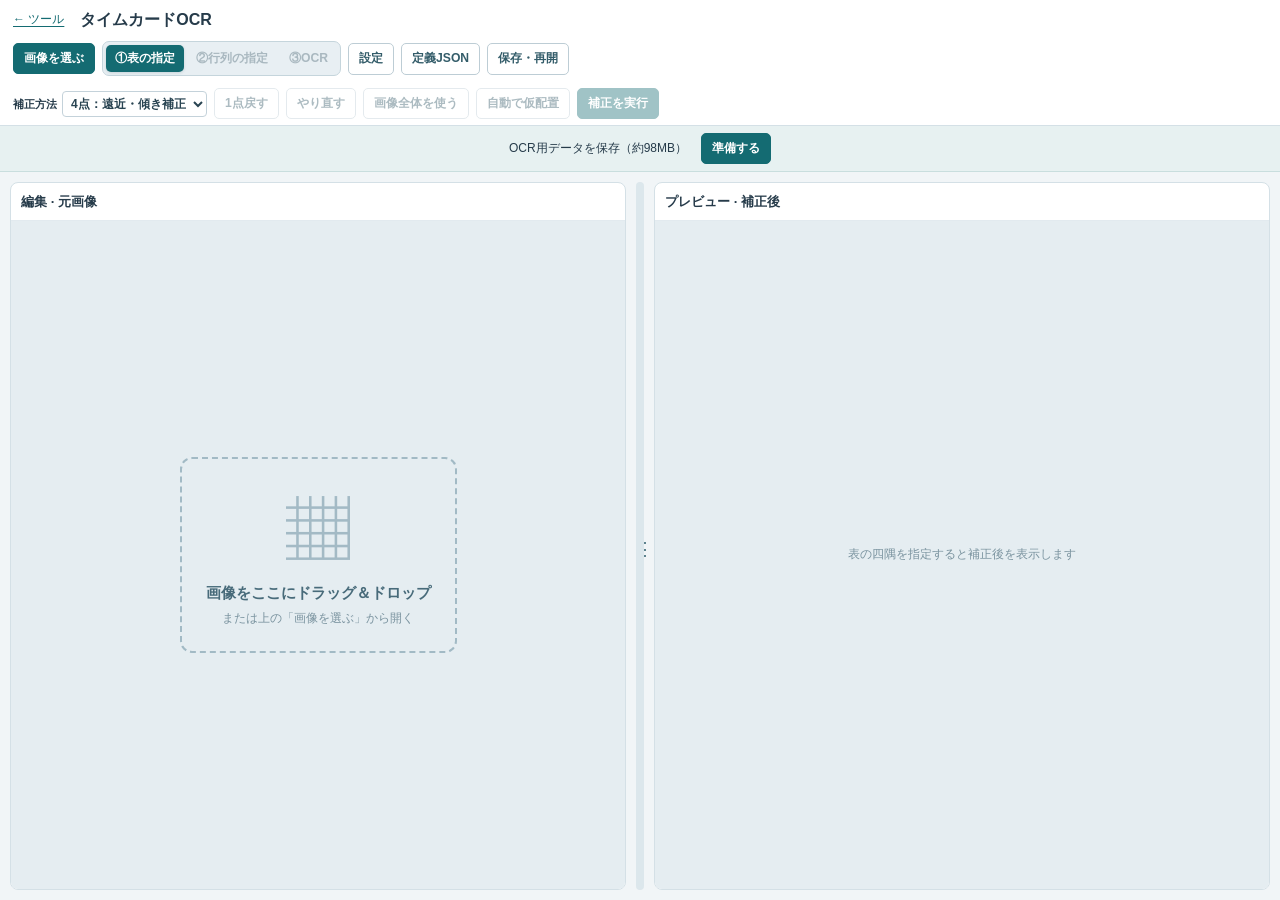
==== www/test/timecard-ocr/index.html @ b536beec "タイムカードOCRのPP-OCRv5統一版ソースを登録" ====
<!doctype html>
<html lang="ja"><head>
<meta charset="utf-8"><meta name="viewport" content="width=device-width, initial-scale=1">
<meta name="description" content="タイムカード画像の表指定・行列編集・OCRツール。">
<title>タイムカードOCR</title><link rel="stylesheet" href="style.css">
<script src="vendor/sqljs/sql-wasm.js" defer></script><script type="module" src="bootstrap.mjs"></script><script type="module" src="app.mjs"></script>
</head><body><div class="app-shell" data-stage="1">
<header class="topbar"><a href="../" class="back">← ツール</a><h1>タイムカードOCR</h1><span id="image-name" class="image-name"></span></header>
<div class="toolbar" aria-label="操作">
<label class="file-button">画像を選ぶ<input id="image-file" type="file" accept="image/png,image/jpeg,image/webp,image/bmp"></label>
<nav class="steps" aria-label="編集工程"><button id="step-table" type="button" aria-pressed="true">①表の指定</button><button id="step-grid" type="button" aria-pressed="false" disabled>②行列の指定</button><button id="step-ocr" type="button" aria-pressed="false" disabled>③OCR</button></nav>
<details id="settings-menu" class="menu"><summary>設定</summary><div class="settings settings-popover">
<section class="stage-table-only"><h2>補正の詳細</h2><p id="point-hint" class="small"></p><details><summary>校正ファイル</summary><div class="button-row"><button id="save-calibration" class="secondary" type="button" disabled>校正を保存</button><label class="file-button secondary">校正を開く<input id="calibration-file" type="file" accept=".json,application/json"></label></div></details><div class="button-row"><button id="demo" class="secondary" type="button">合成サンプル</button><button id="demo-alignment" class="secondary" type="button">位置合わせサンプル</button></div></section>
<section class="stage-grid-only" hidden><h2>行列の詳細</h2><details><summary>列の範囲・種類・文字の向き</summary><div id="columns-editor"></div><button id="add-column" class="secondary" type="button">列を追加</button></details><details><summary>テンプレートJSON</summary><label for="template-json" class="sr-only">テンプレートJSON</label><textarea id="template-json" rows="10" spellcheck="false"></textarea><button id="apply-template" class="secondary" type="button">JSONを適用</button></details></section>
<details class="help"><summary>使い方・その他</summary><p>①では元画像の四隅を調整すると、右の補正プレビューが更新されます。「補正を実行」で確定すると、自動で②へ進みます。</p><p>②では行列数を増減し、選択列のX1・X2や横線をドラッグします。見出し行／列の選択モードでは画像内をクリックして複数選択できます。左端の行ラベル・上端の列ラベルはドラッグで移動、クリックで選択します。見出し名は編集画像上のポップアップで編集します。Ctrlで追加選択、Shiftで範囲選択、画像上のドラッグで囲い選択ができます。＋は選択範囲だけを分割します。ダブルクリックすると見出し名を編集できます。「定義JSON」からテキストでコピー・貼り付け適用できます。</p><p>③の個別OCRでは左の各画像のOCRボタンから、そのセルだけを読み取れます。切出し画像は輪郭の平均色で余白を足し、100×100px以上にします。回転角度は選択列に適用し、正の値は時計回りです。一括・個別とも同じPP-OCRv5で各セルを認識します。結合画像は配置確認のプレビューです。「選択セルを再OCR」は選んだセルだけを読み直します。③では左にOCR入力、右に結果と選択セルの確認欄を表示します。境界線をドラッグすると左右の幅を変えられます。列幅・行高の変更後は、約1秒操作が止まってからプレビューを更新します。環境や画像によって速度は異なります。修正理由と照合チェックは任意です。作業JSONには画像を含み、勤務表CSV・証跡CSV・SQLiteには画像を含めません。</p><button id="clear-engine" class="secondary" type="button">認識データを削除</button><p><a href="THIRD_PARTY.md">使用モデル・ライセンス</a></p></details><button id="close-settings" class="secondary close-settings" type="button">閉じる</button>
</div></details>
<details id="definition-menu" class="menu"><summary>定義JSON</summary><div class="definition-popover"><label for="definition-json">用紙定義（JSON）</label><textarea id="definition-json" rows="14" spellcheck="false" aria-describedby="definition-message"></textarea><div class="button-row"><button id="show-definition" class="secondary" type="button">現在の定義を表示</button><button id="copy-definition" class="secondary" type="button">JSONをコピー</button><button id="import-definition" type="button">貼り付けた定義を適用</button></div><p id="definition-message" class="small muted" role="status"></p><button id="close-definition" class="secondary" type="button">閉じる</button></div></details>
<details id="save-menu" class="menu save-menu"><summary>保存・再開</summary><div class="save-popover"><button id="export-table" type="button" disabled>勤務表CSV</button><button id="export-evidence" class="secondary" type="button" disabled>証跡CSV</button><button id="export-sqlite" class="secondary" type="button" disabled>SQLite</button><button id="save-project" class="secondary" type="button" disabled>作業を保存（画像込みJSON）</button><label class="file-button secondary">保存した作業を開く<input id="project-file" type="file" accept=".json,application/json"></label></div></details>
</div>
<div class="workflow-controls">
<div class="stage-table-only table-actions tool-group"><label>補正方法<select id="method"><option value="perspective">4点：遠近・傾き補正</option><option value="affine">3点：傾き補正</option></select></label><div class="button-row"><button id="undo-point" class="secondary" type="button" disabled>1点戻す</button><button id="reset-points" class="secondary" type="button" disabled>やり直す</button><button id="whole-image" class="secondary" type="button" disabled>画像全体を使う</button></div></div>
<div class="stage-grid-only template-toolbar tool-group" hidden><label>テンプレート<select id="preset"><option value="simple">勤務表</option><option value="original">見本タイムカード</option></select></label><div class="button-row"><button id="save-template" class="secondary" type="button">用紙設定を保存</button><label class="file-button secondary">設定を開く<input id="template-file" type="file" accept=".json,application/json"></label></div><button id="sort-columns" class="secondary" type="button">列を左から整列</button></div>
<div id="grid-counts" class="stage-grid-only counts" hidden>
<label>行数<span class="stepper"><button type="button" data-count="rows" data-delta="-1" aria-label="行数を減らす">−</button><input id="rows" type="number" min="1" max="64" value="17" aria-label="行数"><button type="button" data-count="rows" data-delta="1" aria-label="行数を増やす">＋</button></span></label>
<label>列数<span class="stepper"><button type="button" data-count="columns-count" data-delta="-1" aria-label="列数を減らす">−</button><input id="columns-count" type="number" min="1" max="24" value="4" aria-label="列数"><button type="button" data-count="columns-count" data-delta="1" aria-label="列数を増やす">＋</button></span></label>
</div>
<button id="auto-points" class="secondary" type="button" disabled>自動で仮配置</button><button id="apply" class="stage-table-only" type="button" disabled>補正を実行</button>
<div class="stage-ocr-only ocr-controls" hidden><label>OCR<select id="ocr-mode"><option value="all">一括</option><option value="individual">個別</option></select></label><span class="small muted" aria-label="認識エンジン">PP-OCRv5</span><label class="check"><input id="compare-blue" type="checkbox">原色・青除去を2回比較</label><button id="run" type="button" disabled>実行</button><button id="run-selected" class="secondary" type="button" disabled>選択セルを再OCR</button></div><button id="stop" class="danger" type="button" disabled hidden>中止</button><progress id="progress" max="1" value="0" hidden></progress>
</div>
<div id="grid-tools" class="stage-grid-only grid-tools" hidden>
<div class="segmented" role="group" aria-label="画像上の操作"><button id="grid-adjust" type="button" aria-pressed="true">範囲の調整</button><button id="pick-header-rows" type="button" aria-pressed="false">見出し行を選択</button><button id="pick-header-columns" type="button" aria-pressed="false">見出し列を選択</button></div>
<div class="column-range"><label>編集する列<select id="selected-column"></select></label><label>X1 %<input id="column-x1" type="number" min="0" max="100" step="0.1"></label><label>X2 %<input id="column-x2" type="number" min="0" max="100" step="0.1"></label><label>回転 °<input id="column-angle" type="number" min="-180" max="180" step="0.5" aria-label="選択列の回転角度"></label></div><span id="selection-summary" class="small muted"></span><span id="header-summary" class="small muted"></span><button id="open-heading" class="secondary" type="button">見出し名</button><button id="finish-grid" type="button" disabled>調整完了</button>
</div>
<section id="engine-panel" class="engine-bar" aria-label="初回準備" hidden><span>OCR用データを保存（約98MB）</span><button id="prepare-engine" type="button">準備する</button></section><p id="message" role="status" aria-live="polite" hidden></p>
<main class="workspace">
<section class="panel image-panel" id="edit-panel"><div id="editor-head" class="section-head"><h2 id="editor-title">編集 · 元画像</h2><span id="editor-state" class="small muted"></span></div><div id="image-drop-zone" class="image-viewport" role="region" aria-label="画像編集領域。①では画像をドロップできます。"><div id="heading-editor" class="heading-popup" hidden role="dialog" aria-label="見出し名を編集"><h3>見出し名</h3><div class="heading-fields"><label>列の見出し名<input id="column-label" type="text" maxlength="80"></label><label>編集する行<select id="selected-row"></select></label><label>行の見出し名<input id="row-label" type="text" maxlength="80"></label><button id="close-heading" class="secondary" type="button">閉じる</button></div></div><div id="empty-image" class="empty"><span aria-hidden="true">▦</span><strong>画像をここにドラッグ＆ドロップ</strong><small>または上の「画像を選ぶ」から開く</small></div><canvas id="image-canvas" width="800" height="560" hidden tabindex="0" aria-label="編集画像。①は四隅を指定、②は行列の境界と見出しを編集します。"></canvas></div><div id="point-tools" class="point-tools" hidden><p id="canvas-caption" class="small muted"></p><div id="point-list" class="point-list" role="group" aria-label="調整する点"></div></div><p id="grid-help" class="stage-grid-only canvas-help" hidden>行・列ラベルをドラッグで移動、ダブルクリックで名前編集。青線X1・橙線X2や横線で範囲調整。Ctrl・Shiftで複数選択、画像上をドラッグで囲い選択。＋は選択範囲だけを分割。見出し指定は選択モードで操作。</p></section>
<div id="workspace-splitter" role="separator" aria-label="左右ペインの幅" aria-orientation="vertical" aria-valuemin="20" aria-valuemax="80" aria-valuenow="50" tabindex="0"></div><section id="results-panel" class="panel results-panel"><div id="preview-head" class="section-head"><h2 id="preview-title">プレビュー · 補正後</h2><span id="result-count" class="count"></span><div id="input-preview-controls" class="segmented" role="group" aria-label="切出しプレビューの表示"><button id="preview-crops" type="button" aria-pressed="true">切出し</button><button id="preview-atlas" type="button" aria-pressed="false">結合画像</button></div><label id="flagged-control" class="stage-ocr-only check small" hidden><input id="only-flagged" type="checkbox">要確認のみ</label></div><div id="geometry-preview" class="image-viewport"><p id="preview-empty" class="empty">表の四隅を指定すると補正後を表示します</p><canvas id="preview-canvas" width="800" height="560" hidden aria-label="補正後のリアルタイムプレビュー"></canvas></div><div class="table-wrap crop-table-wrap" id="table-wrap" hidden><p class="empty">結果なし</p></div>
<div id="atlas-wrap" class="atlas-wrap" hidden><p id="atlas-caption" class="small muted"></p><canvas id="atlas-canvas" aria-label="切出し画像の結合プレビュー"></canvas></div><div id="ocr-result-wrap" class="table-wrap" hidden><p class="empty">実行するとOCR結果を表示します</p></div>
    <section id="cell-review" class="cell-review" hidden aria-label="選択セルの確認"><div class="review-heading"><h3 id="cell-title"></h3><span id="cell-flags" class="small"></span></div><div class="crop-pair"><div><span>原色</span><canvas id="crop-original" width="200" height="100"></canvas></div><div><span>青除去</span><canvas id="crop-filtered" width="200" height="100"></canvas></div></div><dl><dt>OCR原文</dt><dd id="raw-text"></dd><dt>青除去候補</dt><dd id="filtered-text"></dd><dt>信頼度</dt><dd id="confidence"></dd></dl><div class="form-grid review-inputs"><label>確認後の値<textarea id="corrected-value" rows="2" maxlength="1000" autocomplete="off"></textarea></label><label>修正・確認の理由（任意）<input id="correction-reason" type="text" maxlength="1000" placeholder="例：原画像と照合" autocomplete="off"></label></div><div class="review-actions"><label class="check"><input id="reviewed" type="checkbox">画像と照合済み（任意）</label><div class="button-row"><button id="save-cell" type="button">保存</button><button id="save-next" class="secondary" type="button">保存して次へ</button></div><details><summary>履歴</summary><ol id="history"></ol></details></div></section>
</section></main></div><dialog id="confirm-dialog" aria-labelledby="confirm-title" aria-describedby="confirm-message"><form method="dialog"><h2 id="confirm-title">操作の確認</h2><p id="confirm-message" data-confirm-message></p><div class="button-row"><button value="cancel" class="secondary" autofocus>キャンセル</button><button value="discard">続ける</button></div></form></dialog></body></html>
---- www/test/timecard-ocr/style.css ----
:root{font-family:-apple-system,BlinkMacSystemFont,"Segoe UI","Noto Sans JP",sans-serif;color:#263b4a;background:#f1f5f7;line-height:1.45;--accent:#146b72;--border:#d4e0e6}
*{box-sizing:border-box}body{margin:0;overflow:hidden}button,input,select,textarea{font:inherit}a{color:var(--accent);text-underline-offset:3px}
button,.file-button,summary{font-size:.76rem}button,.file-button{display:inline-flex;align-items:center;justify-content:center;gap:5px;border:1px solid var(--accent);border-radius:5px;background:var(--accent);color:#fff;padding:6px 10px;font-weight:600;cursor:pointer;text-decoration:none;white-space:nowrap;line-height:1.4}
button:hover:not(:disabled),.file-button:hover{filter:brightness(.94)}button:disabled{opacity:.4;cursor:not-allowed}.secondary{color:#315766;background:#fff;border-color:#bdcdd5}.danger{background:#fff;color:#a44236;border-color:#c98a83}
button:focus-visible,a:focus-visible,input:focus-visible,select:focus-visible,textarea:focus-visible,summary:focus-visible,canvas:focus-visible{outline:3px solid #e6a940;outline-offset:2px}
.file-button{position:relative;margin:0;overflow:hidden}.file-button input{position:absolute;width:100%;height:100%;inset:0;opacity:0;cursor:pointer;padding:0}.file-button:focus-within{outline:3px solid #e6a940;outline-offset:2px}
.app-shell{height:100vh;height:100dvh;display:flex;flex-direction:column;min-height:0}.topbar{display:flex;align-items:center;gap:16px;flex:none;padding:8px 13px 4px;background:#fff}.back{font-size:.75rem;white-space:nowrap}h1{font-size:1rem;margin:0;white-space:nowrap}.image-name{font-size:.7rem;color:#68808c;margin-left:auto;overflow:hidden;text-overflow:ellipsis;white-space:nowrap;min-width:0}
.toolbar{display:flex;align-items:center;gap:7px;flex-wrap:wrap;flex:none;padding:6px 13px;background:#fff;position:relative;z-index:5}.steps,.segmented{display:inline-flex;gap:3px;padding:3px;border:1px solid #c5d5dc;border-radius:7px;background:#e8eff3}.steps button,.segmented button{border:0;background:transparent;color:#4d6875;padding:5px 9px}.steps button[aria-pressed=true],.segmented button[aria-pressed=true]{color:#fff;background:var(--accent);box-shadow:0 1px 3px #173e4926}
.workflow-controls{display:flex;align-items:center;gap:7px;flex:none;flex-wrap:wrap;padding:6px 13px;background:#fff;border-bottom:1px solid var(--border)}.workflow-controls progress{width:85px;height:8px;accent-color:var(--accent)}
.counts{display:flex;align-items:center;gap:10px}.counts label{display:flex;align-items:center;gap:5px;margin:0;font-size:.72rem}.stepper{display:inline-flex;align-items:stretch;border:1px solid #bdcdd5;border-radius:5px;overflow:hidden}.stepper button{border:0;border-radius:0;min-width:25px;padding:4px 6px;background:#f0f5f7;color:#315766}.stepper input[type=number]{width:46px;border:0;border-radius:0;margin:0;padding:3px;text-align:center;appearance:textfield;-moz-appearance:textfield}.stepper input::-webkit-inner-spin-button,.stepper input::-webkit-outer-spin-button{appearance:none;margin:0}
.ocr-controls{display:flex;gap:7px;align-items:center;margin-left:auto}.ocr-controls label{display:flex;gap:5px;align-items:center;margin:0;font-size:.72rem}.ocr-controls select{margin:0;width:auto;padding:4px 7px}
#empty-image{max-width:90%;border:2px dashed #a2bac5;border-radius:12px;padding:24px}#empty-image strong,#empty-image small{display:block}#empty-image strong{font-size:.95rem;color:#486b7a;margin:6px 0}#empty-image small{font-size:.74rem}#image-drop-zone.drop-active{box-shadow:inset 0 0 0 4px var(--accent);background:#d4e9e9}#image-drop-zone.drop-active canvas{opacity:.7}
#workspace-splitter{cursor:col-resize;touch-action:none;background:#dce7ec;border-radius:5px;position:relative}#workspace-splitter:hover,#workspace-splitter:focus-visible{background:#7eabb2}#workspace-splitter::after{content:'⋮';position:absolute;top:50%;left:0;color:#537b87;font-size:18px}#image-drop-zone{position:relative}.heading-popup{position:absolute;z-index:20;width:min(280px,calc(100% - 16px));max-height:calc(100% - 16px);overflow:auto;background:#fff;border:1px solid #b5cbd5;border-radius:8px;box-shadow:0 7px 24px #233f4c33;padding:12px}.heading-popup h3{font-size:.8rem;margin:0 0 6px}.heading-popup .heading-fields{position:static;width:auto;max-width:none;padding:0;box-shadow:none;border:0}.atlas-wrap{flex:1;min-height:0;overflow:auto;padding:8px;text-align:center;background:#edf3f5}.atlas-wrap canvas{display:block;width:100%;height:calc(100% - 30px);min-height:100px;object-fit:contain}.atlas-wrap p{margin:0 0 6px}.ocr-result-table{width:100%;border-collapse:collapse;font-size:.75rem;table-layout:fixed}.ocr-result-table th,.ocr-result-table td{padding:5px;border-bottom:1px solid #dbe6eb;border-right:1px solid #e2e9ed;text-align:left;vertical-align:top}.ocr-result-table th{position:sticky;top:0;background:#eef4f6}.ocr-result-table th:first-child{width:48px}.result-cell{width:100%;justify-content:flex-start;color:#234a5a;background:#fff;border:1px solid transparent;white-space:pre-wrap;overflow-wrap:anywhere;min-height:32px;font-weight:400;padding:5px}.result-cell.flagged{background:#fff6dc}.result-cell.selected{border-color:#13808a;background:#e6f4f3}#input-preview-controls button{font-size:.67rem;padding:3px 7px}#ocr-result-wrap{flex:1;min-height:0;overflow:auto}.app-shell[data-stage='3'] .image-panel{overflow:hidden}.app-shell[data-stage='3'] .cell-review{flex:1;min-height:210px}.app-shell[data-stage='3'] .results-panel.has-review #ocr-result-wrap{flex:.8;min-height:80px}
.grid-tools{display:flex;align-items:center;flex-wrap:wrap;gap:6px 12px;background:#f8fbfc;padding:6px 13px;border-bottom:1px solid var(--border);flex:none}.grid-tools .segmented button{font-size:.7rem;padding:4px 7px}.column-range{display:flex;align-items:center;gap:7px}.column-range label{margin:0;display:flex;align-items:center;gap:4px;font-size:.68rem;white-space:nowrap}.column-range select{max-width:145px}.column-range input{width:66px}.column-range input,.column-range select{font-size:.72rem;padding:4px;margin:0}.grid-tools #header-summary{font-size:.66rem}
.engine-bar{display:flex;align-items:center;justify-content:center;gap:14px;background:#e7f1f1;border-bottom:1px solid #c9dede;padding:7px;flex:none;font-size:.75rem}#message{flex:none;margin:0;padding:5px 13px;background:#e8f2ee;color:#396753;font-size:.73rem;max-height:48px;overflow:auto}#message.error{color:#a23224;background:#fff2ee}
.workspace{flex:1;display:grid;grid-template-columns:minmax(0,1fr) minmax(0,1fr);gap:10px;padding:10px;min-height:0;min-width:0;overflow:hidden}.panel{border:1px solid var(--border);border-radius:8px;background:#fff;min-width:0;min-height:0;overflow:hidden}.section-head{display:flex;align-items:center;justify-content:space-between;gap:6px;padding:8px 10px;border-bottom:1px solid #e2eaef;min-height:38px;flex:none;flex-wrap:wrap}.section-head h2{font-size:.82rem;margin:0}.section-head label{margin:0}.section-head .count{font-size:.65rem;color:#547482;font-weight:400;white-space:nowrap}
.image-panel{display:flex;flex-direction:column}.image-viewport{flex:1;min-height:0;min-width:0;overflow:hidden;display:flex;align-items:center;justify-content:center;background:#e5edf1}.image-viewport canvas{width:100%;height:100%;min-width:0;min-height:0;object-fit:contain;display:block}.image-panel canvas{cursor:crosshair;touch-action:none}.image-panel canvas.dragging{cursor:grabbing}.empty{color:#7a939f;text-align:center;font-size:.76rem;margin:0;padding:15px}.empty span{font-size:4rem;color:#a3bac5}
.point-tools{flex:none;padding:6px 9px;border-top:1px solid var(--border);background:#f8fbfc}.point-tools p{margin:0 0 5px;font-size:.69rem}.point-list{display:flex;gap:5px;flex-wrap:wrap}.point-select{font-size:.68rem;padding:4px 7px}.point-select[aria-pressed=true]{color:#fff;background:#a56209;border-color:#a56209}.canvas-help{margin:0;padding:5px 8px;font-size:.65rem;color:#607582;background:#f8fbfc;border-top:1px solid var(--border);flex:none}
.results-panel{display:flex;flex-direction:column}.table-wrap{overflow:auto;min-height:0;flex:1}.results-panel.has-review .table-wrap{flex:.8;min-height:90px}.results-panel.has-review .cell-review{flex:1.2;min-height:210px}.table-wrap>.empty{padding:35px 10px}.crop-table{border-collapse:collapse;table-layout:fixed;width:100%;font-size:.72rem}.crop-table th,.crop-table td{border-bottom:1px solid #e3ebf0;border-right:1px solid #e3ebf0;padding:5px;text-align:left;vertical-align:top}.crop-table thead th{position:sticky;top:0;z-index:2;background:#eef4f6}.crop-table th:first-child{width:42px;background:#eef4f6}.crop-table th small{display:block;font-weight:400;font-size:.63rem;color:#587482;overflow-wrap:anywhere}.crop-card{border:1px solid #d4e0e6;border-radius:5px;overflow:hidden;background:#fff;display:flex;flex-direction:column;gap:3px;padding:3px}.crop-card.header-row{background:#fff7e2;border-color:#ddbe72}.crop-card.header-column{box-shadow:inset 3px 0 #9873c7}.crop-card.selected{outline:2px solid #247e88;outline-offset:-1px}.crop-select{display:flex;flex-direction:column;align-items:stretch;width:100%;border:0;background:transparent;color:#284957;white-space:normal;padding:0;font-weight:400;min-width:0}.crop-select canvas{display:block;width:100%;height:66px;object-fit:contain;background:#f1f5f7;border-radius:3px}.crop-value{font-size:.72rem;text-align:left;overflow-wrap:anywhere;min-height:20px;padding:3px}.cell-flags{font-size:.6rem;color:#946b27;overflow-wrap:anywhere}.cell-ocr{font-size:.65rem;padding:3px 6px;align-self:flex-end}
.cell-review{overflow:auto;border-top:1px solid #d6e1e7;padding:8px 10px;min-height:0}.review-heading{display:flex;gap:7px;align-items:center;justify-content:space-between;margin-bottom:6px}.review-heading h3{font-size:.78rem;margin:0}.review-heading>span{font-size:.65rem;color:#9b722c;max-width:60%;text-align:right}.crop-pair{display:grid;grid-template-columns:1fr 1fr;gap:7px}.crop-pair>div{min-width:0;border:1px solid #dce6ec;border-radius:5px;overflow:hidden;background:#f6f9fa}.crop-pair span{display:block;font-size:.62rem;padding:2px 6px;color:#536e7e}.crop-pair canvas{display:block;width:100%;height:58px;object-fit:contain;background:#edf2f5}dl{display:grid;grid-template-columns:70px minmax(0,1fr);font-size:.7rem;gap:3px;margin:7px 0}dt{color:#667e89}dd{margin:0;white-space:pre-wrap;overflow-wrap:anywhere}.review-inputs label{margin:3px 0}.review-actions{display:flex;align-items:center;justify-content:space-between;gap:6px;flex-wrap:wrap;margin-top:5px}.review-actions .button-row{margin:0}.review-actions details{font-size:.68rem}.review-actions details[open]{flex-basis:100%}.review-actions ol{font-size:.68rem;padding-left:18px;white-space:pre-wrap;overflow-wrap:anywhere}
.small{font-size:.71rem}.muted{color:#607582}label{display:block;font-size:.73rem;font-weight:600;margin:7px 0}input:not([type=checkbox]):not([type=file]),select,textarea{min-width:0;border:1px solid #c4d2da;border-radius:4px;padding:5px 7px;color:#294452;background:#fff;font-size:.75rem;display:block;margin-top:3px}label>input:not([type=checkbox]):not([type=file]),label>select,textarea{width:100%}textarea{font-family:Consolas,monospace;font-size:.69rem;resize:vertical}input[type=checkbox]{accent-color:var(--accent);width:14px;height:14px;flex-shrink:0}.check{display:flex;align-items:center;gap:5px;font-weight:400;white-space:nowrap}.form-grid{display:grid;grid-template-columns:1fr 1fr;gap:7px}.button-row{display:flex;flex-wrap:wrap;gap:6px;align-items:center;margin:7px 0}.button-row label{margin:0}summary{cursor:pointer;color:#345d6a;font-weight:600}.menu>summary{list-style:none;border:1px solid #bdcdd5;background:#fff;border-radius:5px;padding:6px 10px;white-space:nowrap}.menu>summary::-webkit-details-marker{display:none}.menu[open]>summary{background:#e7f1f1;border-color:#7aa2ab}.settings-popover,.save-popover{position:absolute;top:calc(100% - 3px);left:13px;z-index:20;max-height:calc(100dvh - 100px);overflow:auto;padding:14px;background:#fff;border:1px solid #bdcdd5;border-radius:8px;box-shadow:0 8px 30px #233f4c29}.settings-popover{width:min(520px,calc(100vw - 26px))}.settings-popover h2{font-size:.83rem;margin:0 0 7px}.settings-popover details{margin-top:10px}.settings-popover p{font-size:.73rem;margin:7px 0}.close-settings{margin-top:10px}.column-row{border:1px solid #e1e8ed;background:#f8fafb;border-radius:5px;padding:7px;margin:7px 0}.column-row label{margin:3px 0;font-size:.67rem}.column-top{display:flex;gap:5px;align-items:center;justify-content:space-between}.column-top input{max-width:190px}.column-top button{font-size:.65rem;padding:3px 7px}.save-popover{left:auto;right:13px;display:grid;gap:7px;min-width:230px}.save-popover>label{margin:0}.sr-only{position:absolute;width:1px;height:1px;padding:0;margin:-1px;overflow:hidden;clip:rect(0,0,0,0);white-space:nowrap;border:0}[hidden]{display:none!important}
@media(max-width:760px){.topbar{padding:6px 8px 3px;gap:10px}.topbar h1{font-size:.86rem}.image-name{font-size:.6rem;max-width:35%}.toolbar,.workflow-controls,.grid-tools{padding:5px 8px;gap:5px}.toolbar button,.toolbar .file-button,.menu>summary{font-size:.69rem;padding:5px 7px}.steps{padding:2px;gap:2px}.steps button{font-size:.68rem;padding:5px 6px}.workspace{gap:6px;padding:6px}.section-head{padding:6px;min-height:34px}.section-head h2{font-size:.71rem}.section-head .count{font-size:.6rem}.section-head .check{font-size:.62rem}.grid-tools .segmented{padding:2px}.grid-tools .segmented button{font-size:.62rem;padding:4px 5px}.column-range{gap:5px}.column-range label{font-size:.62rem}.column-range select{max-width:110px}.column-range input{width:52px}.point-tools{padding:5px}.point-tools p{font-size:.61rem}.point-select{font-size:.6rem;padding:3px 5px}.canvas-help{font-size:.59rem}.review-inputs{grid-template-columns:1fr}.crop-pair canvas{height:44px}.review-heading{align-items:flex-start}.results-panel.has-review .cell-review{min-height:170px}.cell-review{padding:6px}.ocr-controls{margin-left:0}.counts{gap:5px}.counts label{font-size:.67rem}.stepper button{min-width:23px}.stepper input[type=number]{width:36px}.empty{font-size:.65rem;padding:8px}}
.column-range label>input[type=number]{width:66px;margin:0;padding:4px}.column-range label>select{width:145px;margin:0;padding:4px}.ocr-controls label>select{width:auto;margin:0;padding:4px}.stepper input[type=number]{margin:0;border:0;padding:3px}@media(max-width:760px){.column-range label>input[type=number]{width:52px}.column-range label>select{width:110px}}
.definition-popover{position:absolute;top:calc(100% - 3px);left:13px;z-index:25;width:min(650px,calc(100vw - 26px));max-height:calc(100dvh - 110px);overflow:auto;padding:14px;background:#fff;border:1px solid #bdcdd5;border-radius:8px;box-shadow:0 8px 30px #233f4c29}.definition-popover textarea{width:100%;min-height:160px;max-height:45dvh}.definition-popover p{margin:5px 0}.heading-editor{position:relative;margin-left:auto}.heading-editor>summary{font-size:.69rem;border:1px solid #bdcdd5;padding:4px 7px;border-radius:5px;background:#fff}.heading-fields{position:absolute;top:calc(100% + 5px);right:0;z-index:15;width:280px;max-width:calc(100vw - 26px);padding:12px;background:#fff;border:1px solid #bdcdd5;border-radius:7px;box-shadow:0 7px 22px #233f4c29}.heading-fields label{margin:5px 0;font-size:.72rem}.heading-fields input,.heading-fields select{width:100%;margin-top:3px}.heading-fields button{font-size:.7rem}

.update-page{padding:24px}

/* 後段の旧レイアウト定義より優先して3列（左・境界・右）を固定する。 */
.workspace{grid-template-columns:minmax(0,calc((100% - 28px)*var(--pane-ratio,.5))) 8px minmax(0,1fr)}
#image-drop-zone > canvas{position:relative;z-index:0}.heading-popup{z-index:30}

.page-output{padding:6px 10px;font-size:.7rem;flex:none}.page-output pre{max-height:110px;overflow:auto;white-space:pre-wrap}

.ocr-controls{margin-left:0;justify-content:flex-start;flex-wrap:wrap}.review-inputs textarea{width:100%;resize:vertical;min-height:38px;max-height:100px}#confirm-dialog{width:min(470px,calc(100vw - 32px));border:1px solid var(--border);border-radius:9px;padding:20px;color:var(--ink);box-shadow:0 12px 45px #18374340}#confirm-dialog::backdrop{background:#18374355}#confirm-dialog h2{font-size:1rem;margin:0 0 12px}#confirm-dialog p{font-size:.85rem;white-space:pre-wrap}#confirm-dialog .button-row{justify-content:flex-end;margin:18px 0 0}

.tool-group{display:flex;flex-wrap:wrap;gap:7px;align-items:center}.tool-group>.button-row{margin:0}.tool-group label{display:flex;align-items:center;gap:5px;margin:0;font-size:.7rem}.tool-group select{margin:0;padding:4px;width:auto;max-width:190px}.template-toolbar{flex-basis:100%;padding-bottom:4px}.tool-group .file-button{font-size:.7rem}.table-actions .button-row{display:contents}
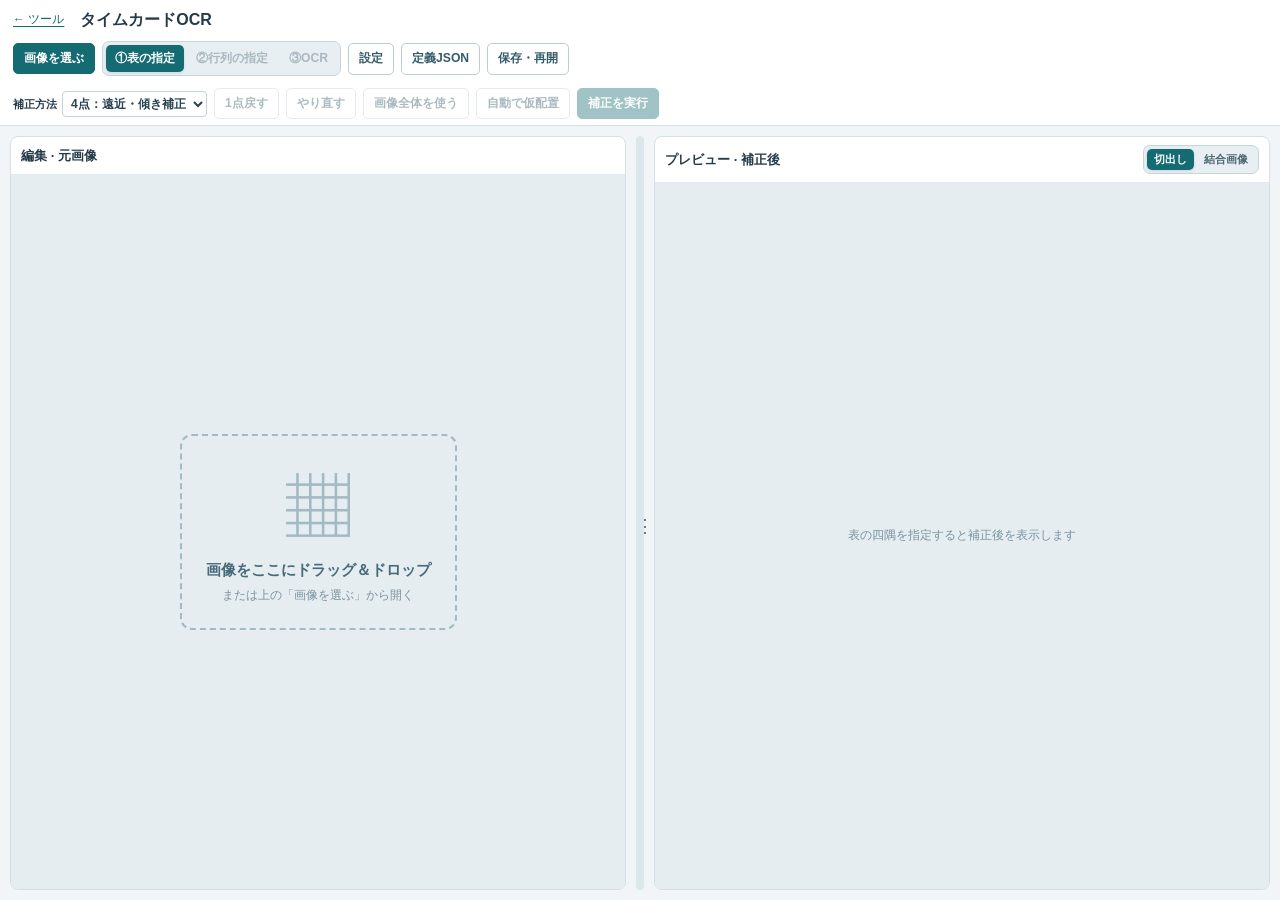
==== commit eb99ea63: "結合画像全体を一度でOCRして文字位置を各セルへ戻す" ====
--- a/www/test/timecard-ocr/index.html
+++ b/www/test/timecard-ocr/index.html
@@ -12,20 +12,20 @@
 <details id="settings-menu" class="menu"><summary>設定</summary><div class="settings settings-popover">
 <section class="stage-table-only"><h2>補正の詳細</h2><p id="point-hint" class="small"></p><details><summary>校正ファイル</summary><div class="button-row"><button id="save-calibration" class="secondary" type="button" disabled>校正を保存</button><label class="file-button secondary">校正を開く<input id="calibration-file" type="file" accept=".json,application/json"></label></div></details><div class="button-row"><button id="demo" class="secondary" type="button">合成サンプル</button><button id="demo-alignment" class="secondary" type="button">位置合わせサンプル</button></div></section>
 <section class="stage-grid-only" hidden><h2>行列の詳細</h2><details><summary>列の範囲・種類・文字の向き</summary><div id="columns-editor"></div><button id="add-column" class="secondary" type="button">列を追加</button></details><details><summary>テンプレートJSON</summary><label for="template-json" class="sr-only">テンプレートJSON</label><textarea id="template-json" rows="10" spellcheck="false"></textarea><button id="apply-template" class="secondary" type="button">JSONを適用</button></details></section>
-<details class="help"><summary>使い方・その他</summary><p>①では元画像の四隅を調整すると、右の補正プレビューが更新されます。「補正を実行」で確定すると、自動で②へ進みます。</p><p>②では行列数を増減し、選択列のX1・X2や横線をドラッグします。見出し行／列の選択モードでは画像内をクリックして複数選択できます。左端の行ラベル・上端の列ラベルはドラッグで移動、クリックで選択します。見出し名は編集画像上のポップアップで編集します。Ctrlで追加選択、Shiftで範囲選択、画像上のドラッグで囲い選択ができます。＋は選択範囲だけを分割します。ダブルクリックすると見出し名を編集できます。「定義JSON」からテキストでコピー・貼り付け適用できます。</p><p>③の個別OCRでは左の各画像のOCRボタンから、そのセルだけを読み取れます。切出し画像は輪郭の平均色で余白を足し、100×100px以上にします。回転角度は選択列に適用し、正の値は時計回りです。一括・個別とも同じPP-OCRv5で各セルを認識します。結合画像は配置確認のプレビューです。「選択セルを再OCR」は選んだセルだけを読み直します。③では左にOCR入力、右に結果と選択セルの確認欄を表示します。境界線をドラッグすると左右の幅を変えられます。列幅・行高の変更後は、約1秒操作が止まってからプレビューを更新します。環境や画像によって速度は異なります。修正理由と照合チェックは任意です。作業JSONには画像を含み、勤務表CSV・証跡CSV・SQLiteには画像を含めません。</p><button id="clear-engine" class="secondary" type="button">認識データを削除</button><p><a href="THIRD_PARTY.md">使用モデル・ライセンス</a></p></details><button id="close-settings" class="secondary close-settings" type="button">閉じる</button>
+<details class="help"><summary>使い方・その他</summary><p>①では元画像の四隅を調整すると、右の補正プレビューが更新されます。「補正を実行」で確定すると、自動で②へ進みます。</p><p>②では行列数を増減し、選択列のX1・X2や横線をドラッグします。見出し行／列の選択モードでは画像内をクリックして複数選択できます。左端の行ラベル・上端の列ラベルはドラッグで移動、クリックで選択します。見出し名は編集画像上のポップアップで編集します。Ctrlで追加選択、Shiftで範囲選択、画像上のドラッグで囲い選択ができます。＋は選択範囲だけを分割します。ダブルクリックすると見出し名を編集できます。「定義JSON」からテキストでコピー・貼り付け適用できます。</p><p>③の個別OCRでは左の各画像のOCRボタンから、そのセルだけを読み取れます。切出し画像は輪郭の平均色で余白を足し、100×100px以上にします。回転角度は選択列に適用し、正の値は時計回りです。一括は100×100px以上の余白を含む結合画像全体を1回でOCRし、文字の位置から各セルへ結果を戻します。個別は選択セルだけを同じ文字認識モデルで読み直します。原色・青除去の比較ON時だけ、それぞれの画像を1回ずつ認識します。「選択セルを再OCR」は選んだセルだけを読み直します。③では左にOCR入力、右に結果と選択セルの確認欄を表示します。境界線をドラッグすると左右の幅を変えられます。列幅・行高の変更後は、約1秒操作が止まってからプレビューを更新します。環境や画像によって速度は異なります。修正理由と照合チェックは任意です。作業JSONには画像を含み、勤務表CSV・証跡CSV・SQLiteには画像を含めません。</p><button id="clear-engine" class="secondary" type="button">認識データを削除</button><p><a href="THIRD_PARTY.md">使用モデル・ライセンス</a></p></details><button id="close-settings" class="secondary close-settings" type="button">閉じる</button>
 </div></details>
 <details id="definition-menu" class="menu"><summary>定義JSON</summary><div class="definition-popover"><label for="definition-json">用紙定義（JSON）</label><textarea id="definition-json" rows="14" spellcheck="false" aria-describedby="definition-message"></textarea><div class="button-row"><button id="show-definition" class="secondary" type="button">現在の定義を表示</button><button id="copy-definition" class="secondary" type="button">JSONをコピー</button><button id="import-definition" type="button">貼り付けた定義を適用</button></div><p id="definition-message" class="small muted" role="status"></p><button id="close-definition" class="secondary" type="button">閉じる</button></div></details>
 <details id="save-menu" class="menu save-menu"><summary>保存・再開</summary><div class="save-popover"><button id="export-table" type="button" disabled>勤務表CSV</button><button id="export-evidence" class="secondary" type="button" disabled>証跡CSV</button><button id="export-sqlite" class="secondary" type="button" disabled>SQLite</button><button id="save-project" class="secondary" type="button" disabled>作業を保存（画像込みJSON）</button><label class="file-button secondary">保存した作業を開く<input id="project-file" type="file" accept=".json,application/json"></label></div></details>
 </div>
 <div class="workflow-controls">
 <div class="stage-table-only table-actions tool-group"><label>補正方法<select id="method"><option value="perspective">4点：遠近・傾き補正</option><option value="affine">3点：傾き補正</option></select></label><div class="button-row"><button id="undo-point" class="secondary" type="button" disabled>1点戻す</button><button id="reset-points" class="secondary" type="button" disabled>やり直す</button><button id="whole-image" class="secondary" type="button" disabled>画像全体を使う</button></div></div>
-<div class="stage-grid-only template-toolbar tool-group" hidden><label>テンプレート<select id="preset"><option value="simple">勤務表</option><option value="original">見本タイムカード</option></select></label><div class="button-row"><button id="save-template" class="secondary" type="button">用紙設定を保存</button><label class="file-button secondary">設定を開く<input id="template-file" type="file" accept=".json,application/json"></label></div><button id="sort-columns" class="secondary" type="button">列を左から整列</button></div>
+<div class="stage-grid-only template-toolbar tool-group" hidden><label>テンプレート<select id="preset"><option value="simple">勤務表</option><option value="original">アマノタイムカード</option></select></label><div class="button-row"><button id="save-template" class="secondary" type="button">用紙設定を保存</button><label class="file-button secondary">設定を開く<input id="template-file" type="file" accept=".json,application/json"></label></div><button id="sort-columns" class="secondary" type="button">列を左から整列</button></div>
 <div id="grid-counts" class="stage-grid-only counts" hidden>
 <label>行数<span class="stepper"><button type="button" data-count="rows" data-delta="-1" aria-label="行数を減らす">−</button><input id="rows" type="number" min="1" max="64" value="17" aria-label="行数"><button type="button" data-count="rows" data-delta="1" aria-label="行数を増やす">＋</button></span></label>
 <label>列数<span class="stepper"><button type="button" data-count="columns-count" data-delta="-1" aria-label="列数を減らす">−</button><input id="columns-count" type="number" min="1" max="24" value="4" aria-label="列数"><button type="button" data-count="columns-count" data-delta="1" aria-label="列数を増やす">＋</button></span></label>
 </div>
 <button id="auto-points" class="secondary" type="button" disabled>自動で仮配置</button><button id="apply" class="stage-table-only" type="button" disabled>補正を実行</button>
-<div class="stage-ocr-only ocr-controls" hidden><label>OCR<select id="ocr-mode"><option value="all">一括</option><option value="individual">個別</option></select></label><span class="small muted" aria-label="認識エンジン">PP-OCRv5</span><label class="check"><input id="compare-blue" type="checkbox">原色・青除去を2回比較</label><button id="run" type="button" disabled>実行</button><button id="run-selected" class="secondary" type="button" disabled>選択セルを再OCR</button></div><button id="stop" class="danger" type="button" disabled hidden>中止</button><progress id="progress" max="1" value="0" hidden></progress>
+<div class="stage-ocr-only ocr-controls" hidden><label>OCR<select id="ocr-mode"><option value="all">一括</option><option value="individual">個別</option></select></label><label class="check"><input id="compare-blue" type="checkbox">原色・青除去を2回比較</label><button id="run" type="button" disabled>実行</button><button id="run-selected" class="secondary" type="button" disabled>選択セルを再OCR</button></div><button id="stop" class="danger" type="button" disabled hidden>中止</button><progress id="progress" max="1" value="0" hidden></progress>
 </div>
 <div id="grid-tools" class="stage-grid-only grid-tools" hidden>
 <div class="segmented" role="group" aria-label="画像上の操作"><button id="grid-adjust" type="button" aria-pressed="true">範囲の調整</button><button id="pick-header-rows" type="button" aria-pressed="false">見出し行を選択</button><button id="pick-header-columns" type="button" aria-pressed="false">見出し列を選択</button></div>
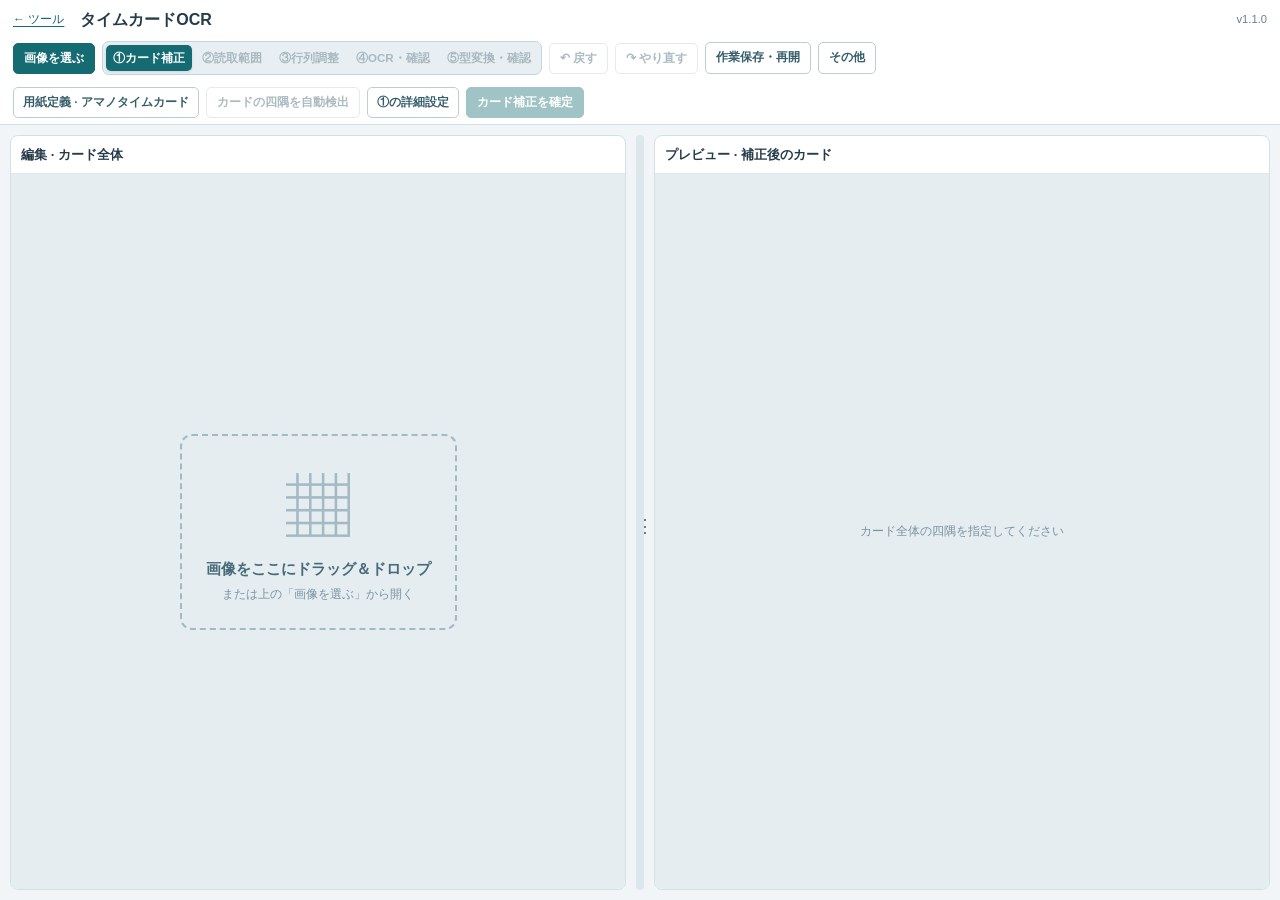
==== commit c1fe565a: "カード補正から型変換までの5工程と右上のバージョン表示を反映" ====
--- a/www/test/timecard-ocr/index.html
+++ b/www/test/timecard-ocr/index.html
@@ -1,40 +1,50 @@
 <!doctype html>
 <html lang="ja"><head>
 <meta charset="utf-8"><meta name="viewport" content="width=device-width, initial-scale=1">
-<meta name="description" content="タイムカード画像の表指定・行列編集・OCRツール。">
+<meta name="description" content="タイムカードのカード補正・読取範囲・行列調整・OCRをブラウザー内で行うツール。">
 <title>タイムカードOCR</title><link rel="stylesheet" href="style.css">
 <script src="vendor/sqljs/sql-wasm.js" defer></script><script type="module" src="bootstrap.mjs"></script><script type="module" src="app.mjs"></script>
 </head><body><div class="app-shell" data-stage="1">
-<header class="topbar"><a href="../" class="back">← ツール</a><h1>タイムカードOCR</h1><span id="image-name" class="image-name"></span></header>
-<div class="toolbar" aria-label="操作">
+<header class="topbar"><a href="../" class="back">← ツール</a><h1>タイムカードOCR</h1><span id="image-name" class="image-name"></span><span id="app-version" class="app-version" aria-label="バージョン"></span></header>
+<div class="toolbar" aria-label="共通操作">
 <label class="file-button">画像を選ぶ<input id="image-file" type="file" accept="image/png,image/jpeg,image/webp,image/bmp"></label>
-<nav class="steps" aria-label="編集工程"><button id="step-table" type="button" aria-pressed="true">①表の指定</button><button id="step-grid" type="button" aria-pressed="false" disabled>②行列の指定</button><button id="step-ocr" type="button" aria-pressed="false" disabled>③OCR</button></nav>
-<details id="settings-menu" class="menu"><summary>設定</summary><div class="settings settings-popover">
-<section class="stage-table-only"><h2>補正の詳細</h2><p id="point-hint" class="small"></p><details><summary>校正ファイル</summary><div class="button-row"><button id="save-calibration" class="secondary" type="button" disabled>校正を保存</button><label class="file-button secondary">校正を開く<input id="calibration-file" type="file" accept=".json,application/json"></label></div></details><div class="button-row"><button id="demo" class="secondary" type="button">合成サンプル</button><button id="demo-alignment" class="secondary" type="button">位置合わせサンプル</button></div></section>
-<section class="stage-grid-only" hidden><h2>行列の詳細</h2><details><summary>列の範囲・種類・文字の向き</summary><div id="columns-editor"></div><button id="add-column" class="secondary" type="button">列を追加</button></details><details><summary>テンプレートJSON</summary><label for="template-json" class="sr-only">テンプレートJSON</label><textarea id="template-json" rows="10" spellcheck="false"></textarea><button id="apply-template" class="secondary" type="button">JSONを適用</button></details></section>
-<details class="help"><summary>使い方・その他</summary><p>①では元画像の四隅を調整すると、右の補正プレビューが更新されます。「補正を実行」で確定すると、自動で②へ進みます。</p><p>②では行列数を増減し、選択列のX1・X2や横線をドラッグします。見出し行／列の選択モードでは画像内をクリックして複数選択できます。左端の行ラベル・上端の列ラベルはドラッグで移動、クリックで選択します。見出し名は編集画像上のポップアップで編集します。Ctrlで追加選択、Shiftで範囲選択、画像上のドラッグで囲い選択ができます。＋は選択範囲だけを分割します。ダブルクリックすると見出し名を編集できます。「定義JSON」からテキストでコピー・貼り付け適用できます。</p><p>③の個別OCRでは左の各画像のOCRボタンから、そのセルだけを読み取れます。切出し画像は輪郭の平均色で余白を足し、100×100px以上にします。回転角度は選択列に適用し、正の値は時計回りです。一括は100×100px以上の余白を含む結合画像全体を1回でOCRし、文字の位置から各セルへ結果を戻します。個別は選択セルだけを同じ文字認識モデルで読み直します。原色・青除去の比較ON時だけ、それぞれの画像を1回ずつ認識します。「選択セルを再OCR」は選んだセルだけを読み直します。③では左にOCR入力、右に結果と選択セルの確認欄を表示します。境界線をドラッグすると左右の幅を変えられます。列幅・行高の変更後は、約1秒操作が止まってからプレビューを更新します。環境や画像によって速度は異なります。修正理由と照合チェックは任意です。作業JSONには画像を含み、勤務表CSV・証跡CSV・SQLiteには画像を含めません。</p><button id="clear-engine" class="secondary" type="button">認識データを削除</button><p><a href="THIRD_PARTY.md">使用モデル・ライセンス</a></p></details><button id="close-settings" class="secondary close-settings" type="button">閉じる</button>
-</div></details>
-<details id="definition-menu" class="menu"><summary>定義JSON</summary><div class="definition-popover"><label for="definition-json">用紙定義（JSON）</label><textarea id="definition-json" rows="14" spellcheck="false" aria-describedby="definition-message"></textarea><div class="button-row"><button id="show-definition" class="secondary" type="button">現在の定義を表示</button><button id="copy-definition" class="secondary" type="button">JSONをコピー</button><button id="import-definition" type="button">貼り付けた定義を適用</button></div><p id="definition-message" class="small muted" role="status"></p><button id="close-definition" class="secondary" type="button">閉じる</button></div></details>
-<details id="save-menu" class="menu save-menu"><summary>保存・再開</summary><div class="save-popover"><button id="export-table" type="button" disabled>勤務表CSV</button><button id="export-evidence" class="secondary" type="button" disabled>証跡CSV</button><button id="export-sqlite" class="secondary" type="button" disabled>SQLite</button><button id="save-project" class="secondary" type="button" disabled>作業を保存（画像込みJSON）</button><label class="file-button secondary">保存した作業を開く<input id="project-file" type="file" accept=".json,application/json"></label></div></details>
+<nav class="steps" aria-label="編集工程"><button id="step-card" type="button" aria-pressed="true">①カード補正</button><button id="step-table" type="button" aria-pressed="false" disabled>②読取範囲</button><button id="step-grid" type="button" aria-pressed="false" disabled>③行列調整</button><button id="step-ocr" type="button" aria-pressed="false" disabled>④OCR・確認</button><button id="step-cast" type="button" aria-pressed="false" disabled>⑤型変換・確認</button></nav>
+<button id="undo-edit" type="button" class="secondary" title="戻す（Ctrl+Z）" disabled>↶ 戻す</button><button id="redo-edit" type="button" class="secondary" title="やり直す（Ctrl+Y / Ctrl+Shift+Z）" disabled>↷ やり直す</button>
+<details id="save-menu" class="menu"><summary>作業保存・再開</summary><div class="save-popover"><button id="save-project" type="button" disabled>作業を保存（画像込みJSON）</button><label class="file-button secondary">保存した作業を開く<input id="project-file" type="file" accept=".json,application/json"></label></div></details>
+<details id="other-menu" class="menu"><summary>その他</summary><div class="settings-popover"><div class="button-row"><button id="demo" class="secondary" type="button">合成サンプル</button><button id="demo-alignment" class="secondary" type="button">位置合わせサンプル</button></div><details><summary>使い方</summary><p>①でカード全体の四隅を調整し、②で表とカード情報の枠を決めます。③で行列を合わせ、④でOCRと結果の確認を行い、⑤で列の型に合わせて値を整えます。</p><p>各工程の詳細設定から、その工程に必要な設定を変更できます。作業JSONには画像を含みます。</p></details><p><a href="THIRD_PARTY.md">使用モデル・ライセンス</a></p><button id="clear-engine" class="secondary" type="button">認識データを削除</button></div></details>
 </div>
 <div class="workflow-controls">
-<div class="stage-table-only table-actions tool-group"><label>補正方法<select id="method"><option value="perspective">4点：遠近・傾き補正</option><option value="affine">3点：傾き補正</option></select></label><div class="button-row"><button id="undo-point" class="secondary" type="button" disabled>1点戻す</button><button id="reset-points" class="secondary" type="button" disabled>やり直す</button><button id="whole-image" class="secondary" type="button" disabled>画像全体を使う</button></div></div>
-<div class="stage-grid-only template-toolbar tool-group" hidden><label>テンプレート<select id="preset"><option value="simple">勤務表</option><option value="original">アマノタイムカード</option></select></label><div class="button-row"><button id="save-template" class="secondary" type="button">用紙設定を保存</button><label class="file-button secondary">設定を開く<input id="template-file" type="file" accept=".json,application/json"></label></div><button id="sort-columns" class="secondary" type="button">列を左から整列</button></div>
-<div id="grid-counts" class="stage-grid-only counts" hidden>
-<label>行数<span class="stepper"><button type="button" data-count="rows" data-delta="-1" aria-label="行数を減らす">−</button><input id="rows" type="number" min="1" max="64" value="17" aria-label="行数"><button type="button" data-count="rows" data-delta="1" aria-label="行数を増やす">＋</button></span></label>
-<label>列数<span class="stepper"><button type="button" data-count="columns-count" data-delta="-1" aria-label="列数を減らす">−</button><input id="columns-count" type="number" min="1" max="24" value="4" aria-label="列数"><button type="button" data-count="columns-count" data-delta="1" aria-label="列数を増やす">＋</button></span></label>
+<details id="definition-menu" class="menu stage-card-only"><summary>用紙定義</summary><div class="definition-popover"><label>テンプレート<select id="preset"><option value="original">アマノタイムカード</option><option value="simple">勤務表</option></select></label><div class="button-row"><button id="save-template" class="secondary" type="button">現在の用紙定義を保存</button><label class="file-button secondary">用紙定義を開く<input id="template-file" type="file" accept=".json,application/json"></label></div><details><summary>JSON編集</summary><label for="definition-json">用紙定義JSON</label><textarea id="definition-json" rows="12" spellcheck="false"></textarea><div class="button-row"><button id="show-definition" class="secondary" type="button">現在の定義を表示</button><button id="copy-definition" class="secondary" type="button">コピー</button><button id="import-definition" type="button">貼り付けた定義を適用</button></div></details><p id="definition-message" class="small muted" role="status"></p><button id="close-definition" class="secondary" type="button">閉じる</button></div></details>
+<div class="stage-range-only segmented" role="group" aria-label="読取範囲の対象" hidden><button id="range-card" type="button" aria-pressed="true">カード情報</button><button id="range-table" type="button" aria-pressed="false">表</button></div>
+<label id="card-field-control" class="stage-range-only compact-label" hidden>項目<select id="card-field-select"><option value="number">No.</option><option value="name">氏名</option><option value="department">所属</option><option value="year_month">年月</option></select></label>
+<div id="grid-counts" class="stage-grid-only counts" hidden><label>行数<span class="stepper"><button type="button" data-count="rows" data-delta="-1" aria-label="行数を減らす">−</button><input id="rows" type="number" min="1" max="64" value="17" aria-label="行数"><button type="button" data-count="rows" data-delta="1" aria-label="行数を増やす">＋</button></span></label><label>列数<span class="stepper"><button type="button" data-count="columns-count" data-delta="-1" aria-label="列数を減らす">−</button><input id="columns-count" type="number" min="1" max="24" value="4" aria-label="列数"><button type="button" data-count="columns-count" data-delta="1" aria-label="列数を増やす">＋</button></span></label></div>
+<button id="auto-points" class="secondary" type="button" disabled>カードの四隅を自動検出</button>
+<details id="grid-auto-menu" class="menu stage-grid-only" hidden><summary>行列を自動配置</summary><div class="settings-popover"><label>適用範囲<select id="auto-scope"><option value="selection">選択範囲</option><option value="all">表全体</option></select></label><label>対象<select id="auto-axis"><option value="both">行と列</option><option value="rows">行</option><option value="columns">列</option></select></label><button id="apply-grid-auto" type="button">配置する</button><button id="undo-grid-auto" class="secondary" type="button" hidden>元に戻す</button></div></details>
+<div class="stage-ocr-only ocr-controls" hidden><button id="run" type="button" disabled>一括OCRを実行</button><button id="run-selected" class="secondary" type="button" disabled>選択セルを再OCR</button></div>
+<div class="stage-cast-only cast-controls" hidden><label>型を設定する列・項目<select id="cast-target"></select></label><label>型<select id="cast-type"></select></label><label>変換できない値<select id="cast-error"><option value="review">要確認にする</option><option value="ignore">無視して文字列を残す</option></select></label><button id="recast" type="button">型変換を適用</button></div>
+<details id="settings-menu" class="menu"><summary id="settings-title">①の詳細設定</summary><div class="settings settings-popover">
+<section id="point-settings"><h2>補正点</h2><label id="method-control">表の補正方法<select id="method"><option value="perspective">4点：遠近・傾き補正</option><option value="affine">3点：傾き補正</option></select></label><div class="stage-card-only form-grid"><label>カード幅 px<input id="card-width" type="number" min="32" max="3200" placeholder="自動"></label><label>カード高さ px<input id="card-height" type="number" min="32" max="3200" placeholder="自動"></label></div><div class="button-row"><button id="undo-point" class="secondary" type="button" disabled>最後の点を削除</button><button id="reset-points" class="secondary" type="button" disabled>点をすべて解除</button><button id="whole-image" class="secondary" type="button" disabled>画像全体を使う</button></div><div class="button-row"><button id="save-calibration" class="secondary" type="button" disabled>補正点を保存</button><label class="file-button secondary">補正点を開く<input id="calibration-file" type="file" accept=".json,application/json"></label></div><div id="point-coordinates" aria-label="補正点の座標"></div><p id="point-hint" class="small muted"></p></section>
+<section id="field-settings" hidden><h2>カード情報の枠</h2><div class="form-grid"><label>X1 %<input data-card-box="0" type="number" min="0" max="100" step="0.1"></label><label>Y1 %<input data-card-box="1" type="number" min="0" max="100" step="0.1"></label><label>X2 %<input data-card-box="2" type="number" min="0" max="100" step="0.1"></label><label>Y2 %<input data-card-box="3" type="number" min="0" max="100" step="0.1"></label></div><label>回転 °<input id="field-angle" type="number" min="-180" max="180" step="0.5"></label><button id="clear-card-field" class="secondary" type="button">この枠を解除</button></section>
+<section class="stage-grid-only" hidden><h2>列の詳細</h2><label>編集する列<select id="detail-column"></select></label><label>本文の回転 °<input id="column-angle" type="number" min="-180" max="180" step="0.5"></label><div id="columns-editor"></div><div class="button-row"><button id="add-column" class="secondary" type="button">選択列を分割して追加</button><button id="sort-columns" class="secondary" type="button">列を左から整列</button></div></section>
+<section class="stage-ocr-only" hidden><label class="check"><input id="compare-blue" type="checkbox">原色・青除去を2回比較</label><label>要確認の信頼度基準 %<input id="confidence-threshold" type="number" min="0" max="100" step="1" value="90"></label><div class="form-grid"><label>青除去 H下限<input id="blue-hue-low" type="number" min="0" max="179" value="75"></label><label>H上限<input id="blue-hue-high" type="number" min="0" max="179" value="125"></label></div><label>青除去の彩度下限<input id="blue-saturation" type="number" min="0" max="255" value="45"></label></section>
+<section class="stage-cast-only" hidden><h2>選択した列・項目の補正</h2><p id="cast-rule-target" class="small"></p><label class="check"><input id="cast-compact" type="checkbox">3～4桁の数字を時刻として読む（830 → 08:30）</label><label>文字の置換（1行に「変換前 → 変換後」。空の変換後は削除）<textarea id="cast-rules" rows="9" spellcheck="false"></textarea></label><p class="small muted">時刻・時間数の型付き値は分単位です。空欄は0に変換しません。設定変更時はこの列・項目の変換修正と承認を解除して再計算します。</p><div class="button-row"><button id="apply-cast-rules" type="button">補正設定を適用</button><button id="reset-cast-rules" class="secondary" type="button">この型の初期設定に戻す</button></div></section>
+<button class="secondary stage-range-only" data-save-template type="button" hidden>現在の用紙定義を保存</button><button class="secondary stage-grid-only" data-save-template type="button" hidden>現在の用紙定義を保存</button><button id="close-settings" class="secondary close-settings" type="button">閉じる</button></div></details>
+<button id="apply" type="button" disabled>カード補正を確定</button><button id="open-heading" class="stage-grid-only secondary" type="button" hidden>見出し名</button><button id="finish-grid" class="stage-grid-only" type="button" hidden disabled>調整完了</button>
+<button id="finish-ocr" class="stage-ocr-only" type="button" hidden>型変換へ進む</button>
+<details id="export-menu" class="stage-review-only menu" hidden><summary>結果を書き出す</summary><div class="save-popover"><button id="export-table" type="button" disabled>勤務表CSV</button><button id="export-card-info" class="secondary" type="button" disabled>カード情報CSV</button><button id="export-evidence" class="secondary" type="button" disabled>証跡CSV</button><button id="export-sqlite" class="secondary" type="button" disabled>SQLite</button></div></details>
+<button id="stop" class="danger" type="button" disabled hidden>中止</button><progress id="progress" max="1" value="0" aria-label="OCRの進行状況" hidden></progress><div id="ocr-status" class="ocr-status" hidden><span id="ocr-phase" role="status" aria-live="polite" aria-atomic="true"></span><span id="ocr-elapsed" aria-live="off"></span></div>
 </div>
-<button id="auto-points" class="secondary" type="button" disabled>自動で仮配置</button><button id="apply" class="stage-table-only" type="button" disabled>補正を実行</button>
-<div class="stage-ocr-only ocr-controls" hidden><label>OCR<select id="ocr-mode"><option value="all">一括</option><option value="individual">個別</option></select></label><label class="check"><input id="compare-blue" type="checkbox">原色・青除去を2回比較</label><button id="run" type="button" disabled>実行</button><button id="run-selected" class="secondary" type="button" disabled>選択セルを再OCR</button></div><button id="stop" class="danger" type="button" disabled hidden>中止</button><progress id="progress" max="1" value="0" hidden></progress>
-</div>
-<div id="grid-tools" class="stage-grid-only grid-tools" hidden>
-<div class="segmented" role="group" aria-label="画像上の操作"><button id="grid-adjust" type="button" aria-pressed="true">範囲の調整</button><button id="pick-header-rows" type="button" aria-pressed="false">見出し行を選択</button><button id="pick-header-columns" type="button" aria-pressed="false">見出し列を選択</button></div>
-<div class="column-range"><label>編集する列<select id="selected-column"></select></label><label>X1 %<input id="column-x1" type="number" min="0" max="100" step="0.1"></label><label>X2 %<input id="column-x2" type="number" min="0" max="100" step="0.1"></label><label>回転 °<input id="column-angle" type="number" min="-180" max="180" step="0.5" aria-label="選択列の回転角度"></label></div><span id="selection-summary" class="small muted"></span><span id="header-summary" class="small muted"></span><button id="open-heading" class="secondary" type="button">見出し名</button><button id="finish-grid" type="button" disabled>調整完了</button>
-</div>
+<div id="grid-tools" class="stage-grid-only grid-tools" hidden><div class="segmented" role="group" aria-label="画像上の操作"><button id="grid-adjust" type="button" aria-pressed="true">範囲の調整</button><button id="pick-header-rows" type="button" aria-pressed="false">見出し行</button><button id="pick-header-columns" type="button" aria-pressed="false">見出し列</button></div><div id="column-range-controls" class="column-range" hidden><label>編集する列<select id="selected-column"></select></label><label>X1 %<input id="column-x1" type="number" min="0" max="100" step="0.1"></label><label>X2 %<input id="column-x2" type="number" min="0" max="100" step="0.1"></label></div><span id="selection-summary" class="small muted"></span><span id="header-summary" class="small muted"></span></div>
 <section id="engine-panel" class="engine-bar" aria-label="初回準備" hidden><span>OCR用データを保存（約98MB）</span><button id="prepare-engine" type="button">準備する</button></section><p id="message" role="status" aria-live="polite" hidden></p>
 <main class="workspace">
-<section class="panel image-panel" id="edit-panel"><div id="editor-head" class="section-head"><h2 id="editor-title">編集 · 元画像</h2><span id="editor-state" class="small muted"></span></div><div id="image-drop-zone" class="image-viewport" role="region" aria-label="画像編集領域。①では画像をドロップできます。"><div id="heading-editor" class="heading-popup" hidden role="dialog" aria-label="見出し名を編集"><h3>見出し名</h3><div class="heading-fields"><label>列の見出し名<input id="column-label" type="text" maxlength="80"></label><label>編集する行<select id="selected-row"></select></label><label>行の見出し名<input id="row-label" type="text" maxlength="80"></label><button id="close-heading" class="secondary" type="button">閉じる</button></div></div><div id="empty-image" class="empty"><span aria-hidden="true">▦</span><strong>画像をここにドラッグ＆ドロップ</strong><small>または上の「画像を選ぶ」から開く</small></div><canvas id="image-canvas" width="800" height="560" hidden tabindex="0" aria-label="編集画像。①は四隅を指定、②は行列の境界と見出しを編集します。"></canvas></div><div id="point-tools" class="point-tools" hidden><p id="canvas-caption" class="small muted"></p><div id="point-list" class="point-list" role="group" aria-label="調整する点"></div></div><p id="grid-help" class="stage-grid-only canvas-help" hidden>行・列ラベルをドラッグで移動、ダブルクリックで名前編集。青線X1・橙線X2や横線で範囲調整。Ctrl・Shiftで複数選択、画像上をドラッグで囲い選択。＋は選択範囲だけを分割。見出し指定は選択モードで操作。</p></section>
-<div id="workspace-splitter" role="separator" aria-label="左右ペインの幅" aria-orientation="vertical" aria-valuemin="20" aria-valuemax="80" aria-valuenow="50" tabindex="0"></div><section id="results-panel" class="panel results-panel"><div id="preview-head" class="section-head"><h2 id="preview-title">プレビュー · 補正後</h2><span id="result-count" class="count"></span><div id="input-preview-controls" class="segmented" role="group" aria-label="切出しプレビューの表示"><button id="preview-crops" type="button" aria-pressed="true">切出し</button><button id="preview-atlas" type="button" aria-pressed="false">結合画像</button></div><label id="flagged-control" class="stage-ocr-only check small" hidden><input id="only-flagged" type="checkbox">要確認のみ</label></div><div id="geometry-preview" class="image-viewport"><p id="preview-empty" class="empty">表の四隅を指定すると補正後を表示します</p><canvas id="preview-canvas" width="800" height="560" hidden aria-label="補正後のリアルタイムプレビュー"></canvas></div><div class="table-wrap crop-table-wrap" id="table-wrap" hidden><p class="empty">結果なし</p></div>
-<div id="atlas-wrap" class="atlas-wrap" hidden><p id="atlas-caption" class="small muted"></p><canvas id="atlas-canvas" aria-label="切出し画像の結合プレビュー"></canvas></div><div id="ocr-result-wrap" class="table-wrap" hidden><p class="empty">実行するとOCR結果を表示します</p></div>
-    <section id="cell-review" class="cell-review" hidden aria-label="選択セルの確認"><div class="review-heading"><h3 id="cell-title"></h3><span id="cell-flags" class="small"></span></div><div class="crop-pair"><div><span>原色</span><canvas id="crop-original" width="200" height="100"></canvas></div><div><span>青除去</span><canvas id="crop-filtered" width="200" height="100"></canvas></div></div><dl><dt>OCR原文</dt><dd id="raw-text"></dd><dt>青除去候補</dt><dd id="filtered-text"></dd><dt>信頼度</dt><dd id="confidence"></dd></dl><div class="form-grid review-inputs"><label>確認後の値<textarea id="corrected-value" rows="2" maxlength="1000" autocomplete="off"></textarea></label><label>修正・確認の理由（任意）<input id="correction-reason" type="text" maxlength="1000" placeholder="例：原画像と照合" autocomplete="off"></label></div><div class="review-actions"><label class="check"><input id="reviewed" type="checkbox">画像と照合済み（任意）</label><div class="button-row"><button id="save-cell" type="button">保存</button><button id="save-next" class="secondary" type="button">保存して次へ</button></div><details><summary>履歴</summary><ol id="history"></ol></details></div></section>
-</section></main></div><dialog id="confirm-dialog" aria-labelledby="confirm-title" aria-describedby="confirm-message"><form method="dialog"><h2 id="confirm-title">操作の確認</h2><p id="confirm-message" data-confirm-message></p><div class="button-row"><button value="cancel" class="secondary" autofocus>キャンセル</button><button value="discard">続ける</button></div></form></dialog></body></html>
+<section class="panel image-panel" id="edit-panel"><div id="editor-head" class="section-head"><h2 id="editor-title">編集 · カード全体</h2><span id="editor-state" class="small muted"></span><div id="image-edit-actions" class="stage-grid-only image-edit-actions" hidden><button id="open-color-editor" class="secondary" type="button">色を除去</button></div></div>
+<div id="image-drop-zone" class="image-viewport" role="region" aria-label="①では画像をドラッグ＆ドロップできます"><div id="heading-editor" class="heading-popup" hidden role="dialog" aria-label="見出し名を編集"><h3 id="heading-title">見出し名</h3><div class="segmented" role="group" aria-label="編集する見出しの軸"><button id="heading-axis-column" type="button" aria-pressed="true">列名</button><button id="heading-axis-row" type="button" aria-pressed="false">行名</button></div><div class="heading-fields"><div id="column-heading-fields"><label>編集する列<select id="heading-column"></select></label><label>列の見出し名<input id="column-label" type="text" maxlength="80"></label></div><div id="row-heading-fields"><label>編集する行<select id="selected-row"></select></label><label>行の見出し名<input id="row-label" type="text" maxlength="80"></label></div><button id="close-heading" class="secondary" type="button">閉じる</button></div></div><div id="empty-image" class="empty"><span aria-hidden="true">▦</span><strong>画像をここにドラッグ＆ドロップ</strong><small>または上の「画像を選ぶ」から開く</small></div><canvas id="image-canvas" width="800" height="560" hidden tabindex="0" aria-label="編集画像"></canvas></div><div id="point-tools" class="point-tools" hidden><p id="canvas-caption" class="small muted"></p><div id="point-list" class="point-list" role="group" aria-label="調整する点"></div></div></section>
+<div id="workspace-splitter" role="separator" aria-label="左右ペインの幅" aria-orientation="vertical" aria-valuemin="20" aria-valuemax="80" aria-valuenow="50" tabindex="0"></div>
+<section id="results-panel" class="panel results-panel"><div id="preview-head" class="section-head"><h2 id="preview-title">プレビュー · 補正後のカード</h2><span id="result-count" class="count"></span><div id="input-preview-controls" class="segmented" role="group" aria-label="OCR入力の表示"><button id="preview-card" type="button" aria-pressed="false" hidden>カード全体</button><button id="preview-crops" type="button" aria-pressed="true">切出し</button><button id="preview-atlas" type="button" aria-pressed="false">結合画像</button><button id="preview-blue" type="button" aria-pressed="false" hidden>青除去後の結合画像</button></div></div>
+<div id="geometry-preview" class="image-viewport"><p id="preview-empty" class="empty">カード全体の四隅を指定してください</p><canvas id="preview-canvas" width="800" height="560" hidden aria-label="補正後のプレビュー"></canvas></div><div id="card-preview-grid" class="card-preview-grid" hidden></div>
+<div class="table-wrap crop-table-wrap" id="table-wrap" hidden><p class="empty">結果なし</p></div><div id="ocr-card-wrap" class="ocr-card-wrap" hidden><canvas id="ocr-card-canvas" aria-label="読取対象のカード全体"></canvas><svg id="card-selection" class="selection-overlay" aria-label="カードの選択箇所"></svg></div><div id="atlas-wrap" class="atlas-wrap" hidden><canvas id="atlas-canvas" aria-label="OCRに使う結合画像"></canvas><svg id="atlas-selection" class="selection-overlay" aria-label="結合画像の選択箇所"></svg></div>
+<div id="review-controls" class="stage-review-only review-controls" hidden><label class="check"><input id="only-flagged" type="checkbox">要確認のみ</label><details id="reason-menu" class="menu"><summary>理由で絞込</summary><div class="reason-popover"><div id="ocr-review-reasons"><label class="check"><input data-review-reason="low_confidence" type="checkbox">低信頼度</label><label class="check"><input data-review-reason="invalid_time" type="checkbox">形式異常</label><label class="check"><input data-review-reason="variant_disagreement" type="checkbox">比較相違</label></div><div id="cast-review-reasons" hidden><label class="check"><input data-review-reason="cast_error" type="checkbox">型変換エラー</label></div></div></details><button id="approve-filtered" type="button">絞り込んだ0件を一括承認</button><button id="approval-mode" class="secondary" type="button">一部を選んで承認</button><button id="approval-select-all" class="secondary" type="button" hidden>絞込内を全選択</button><button id="approve-selected" type="button" hidden>選択した0件を承認</button><button id="approval-exit" class="secondary" type="button" hidden>選択を終了</button><button id="undo-approval" class="secondary" type="button" hidden>承認を取り消す</button><span id="review-summary" class="small muted"></span></div>
+<div id="ocr-result-area" class="ocr-result-area" hidden><div id="ocr-result-wrap" class="table-wrap" hidden></div><div id="review-splitter" role="separator" aria-label="OCR結果と確認パネルの幅" aria-orientation="vertical" aria-valuemin="20" aria-valuemax="80" aria-valuenow="55" tabindex="0" hidden></div><section id="cell-review" class="cell-review" hidden aria-label="選択セルの確認"><div class="review-heading"><h3 id="cell-title"></h3><span id="cell-flags" class="small"></span></div><div class="crop-pair"><div><span>原色</span><canvas id="crop-original" width="200" height="100"></canvas></div><div><span>青除去</span><canvas id="crop-filtered" width="200" height="100"></canvas></div></div><dl><dt>OCR原文</dt><dd id="raw-text"></dd><dt>青除去候補</dt><dd id="filtered-text"></dd><dt>信頼度</dt><dd id="confidence"></dd><dt class="cast-detail" hidden>④の採用値</dt><dd id="cast-source" class="cast-detail" hidden></dd><dt class="cast-detail" hidden>型と変換結果</dt><dd id="cast-status" class="cast-detail" hidden></dd></dl><div class="form-grid review-inputs"><label><span id="corrected-label">確認後の値</span><textarea id="corrected-value" rows="2" maxlength="1000" autocomplete="off"></textarea></label><label>修正・確認の理由（任意）<input id="correction-reason" type="text" maxlength="1000" placeholder="例：原画像と照合" autocomplete="off"></label></div><div class="review-actions"><label class="check"><input id="reviewed" type="checkbox">画像と照合済み（任意）</label><div class="button-row"><button id="save-cell" type="button">保存</button><button id="save-next" class="secondary" type="button">保存して次へ</button></div><details><summary>履歴</summary><ol id="history"></ol></details></div></section></div>
+</section></main></div>
+<dialog id="confirm-dialog" aria-labelledby="confirm-title" aria-describedby="confirm-message"><form method="dialog"><h2 id="confirm-title">操作の確認</h2><p id="confirm-message" data-confirm-message></p><div class="button-row"><button value="cancel" class="secondary" autofocus>キャンセル</button><button value="discard">続ける</button></div></form></dialog>
+</body></html>
--- a/www/test/timecard-ocr/style.css
+++ b/www/test/timecard-ocr/style.css
@@ -10,7 +10,7 @@
 .counts{display:flex;align-items:center;gap:10px}.counts label{display:flex;align-items:center;gap:5px;margin:0;font-size:.72rem}.stepper{display:inline-flex;align-items:stretch;border:1px solid #bdcdd5;border-radius:5px;overflow:hidden}.stepper button{border:0;border-radius:0;min-width:25px;padding:4px 6px;background:#f0f5f7;color:#315766}.stepper input[type=number]{width:46px;border:0;border-radius:0;margin:0;padding:3px;text-align:center;appearance:textfield;-moz-appearance:textfield}.stepper input::-webkit-inner-spin-button,.stepper input::-webkit-outer-spin-button{appearance:none;margin:0}
 .ocr-controls{display:flex;gap:7px;align-items:center;margin-left:auto}.ocr-controls label{display:flex;gap:5px;align-items:center;margin:0;font-size:.72rem}.ocr-controls select{margin:0;width:auto;padding:4px 7px}
 #empty-image{max-width:90%;border:2px dashed #a2bac5;border-radius:12px;padding:24px}#empty-image strong,#empty-image small{display:block}#empty-image strong{font-size:.95rem;color:#486b7a;margin:6px 0}#empty-image small{font-size:.74rem}#image-drop-zone.drop-active{box-shadow:inset 0 0 0 4px var(--accent);background:#d4e9e9}#image-drop-zone.drop-active canvas{opacity:.7}
-#workspace-splitter{cursor:col-resize;touch-action:none;background:#dce7ec;border-radius:5px;position:relative}#workspace-splitter:hover,#workspace-splitter:focus-visible{background:#7eabb2}#workspace-splitter::after{content:'⋮';position:absolute;top:50%;left:0;color:#537b87;font-size:18px}#image-drop-zone{position:relative}.heading-popup{position:absolute;z-index:20;width:min(280px,calc(100% - 16px));max-height:calc(100% - 16px);overflow:auto;background:#fff;border:1px solid #b5cbd5;border-radius:8px;box-shadow:0 7px 24px #233f4c33;padding:12px}.heading-popup h3{font-size:.8rem;margin:0 0 6px}.heading-popup .heading-fields{position:static;width:auto;max-width:none;padding:0;box-shadow:none;border:0}.atlas-wrap{flex:1;min-height:0;overflow:auto;padding:8px;text-align:center;background:#edf3f5}.atlas-wrap canvas{display:block;width:100%;height:calc(100% - 30px);min-height:100px;object-fit:contain}.atlas-wrap p{margin:0 0 6px}.ocr-result-table{width:100%;border-collapse:collapse;font-size:.75rem;table-layout:fixed}.ocr-result-table th,.ocr-result-table td{padding:5px;border-bottom:1px solid #dbe6eb;border-right:1px solid #e2e9ed;text-align:left;vertical-align:top}.ocr-result-table th{position:sticky;top:0;background:#eef4f6}.ocr-result-table th:first-child{width:48px}.result-cell{width:100%;justify-content:flex-start;color:#234a5a;background:#fff;border:1px solid transparent;white-space:pre-wrap;overflow-wrap:anywhere;min-height:32px;font-weight:400;padding:5px}.result-cell.flagged{background:#fff6dc}.result-cell.selected{border-color:#13808a;background:#e6f4f3}#input-preview-controls button{font-size:.67rem;padding:3px 7px}#ocr-result-wrap{flex:1;min-height:0;overflow:auto}.app-shell[data-stage='3'] .image-panel{overflow:hidden}.app-shell[data-stage='3'] .cell-review{flex:1;min-height:210px}.app-shell[data-stage='3'] .results-panel.has-review #ocr-result-wrap{flex:.8;min-height:80px}
+#workspace-splitter{cursor:col-resize;touch-action:none;background:#dce7ec;border-radius:5px;position:relative}#workspace-splitter:hover,#workspace-splitter:focus-visible{background:#7eabb2}#workspace-splitter::after{content:'⋮';position:absolute;top:50%;left:0;color:#537b87;font-size:18px}#image-drop-zone{position:relative}.heading-popup{position:absolute;z-index:20;width:min(280px,calc(100% - 16px));max-height:calc(100% - 16px);overflow:auto;background:#fff;border:1px solid #b5cbd5;border-radius:8px;box-shadow:0 7px 24px #233f4c33;padding:12px}.heading-popup h3{font-size:.8rem;margin:0 0 6px}.heading-popup .heading-fields{position:static;width:auto;max-width:none;padding:0;box-shadow:none;border:0}.atlas-wrap{flex:1;min-height:0;overflow:auto;padding:8px;text-align:center;background:#edf3f5}.atlas-wrap canvas{display:block;width:100%;height:calc(100% - 30px);min-height:100px;object-fit:contain}.atlas-wrap p{margin:0 0 6px}.ocr-result-table{width:100%;border-collapse:collapse;font-size:.75rem;table-layout:fixed}.ocr-result-table th,.ocr-result-table td{padding:5px;border-bottom:1px solid #dbe6eb;border-right:1px solid #e2e9ed;text-align:left;vertical-align:top}.ocr-result-table th{position:sticky;top:0;background:#eef4f6}.ocr-result-table th:first-child{width:48px}.result-cell{width:100%;justify-content:flex-start;color:#234a5a;background:#fff;border:1px solid transparent;white-space:pre-wrap;overflow-wrap:anywhere;min-height:32px;font-weight:400;padding:5px}.result-cell.flagged{background:#fff6dc}.result-cell.selected{border-color:#13808a;background:#e6f4f3}#input-preview-controls button{font-size:.67rem;padding:3px 7px}#ocr-result-wrap{flex:1;min-height:0;overflow:auto}.app-shell:is([data-stage='4'],[data-stage='5']) .image-panel{overflow:hidden}.app-shell:is([data-stage='4'],[data-stage='5']) .cell-review{flex:1;min-height:210px}.app-shell:is([data-stage='4'],[data-stage='5']) .results-panel.has-review #ocr-result-wrap{flex:.8;min-height:80px}
 .grid-tools{display:flex;align-items:center;flex-wrap:wrap;gap:6px 12px;background:#f8fbfc;padding:6px 13px;border-bottom:1px solid var(--border);flex:none}.grid-tools .segmented button{font-size:.7rem;padding:4px 7px}.column-range{display:flex;align-items:center;gap:7px}.column-range label{margin:0;display:flex;align-items:center;gap:4px;font-size:.68rem;white-space:nowrap}.column-range select{max-width:145px}.column-range input{width:66px}.column-range input,.column-range select{font-size:.72rem;padding:4px;margin:0}.grid-tools #header-summary{font-size:.66rem}
 .engine-bar{display:flex;align-items:center;justify-content:center;gap:14px;background:#e7f1f1;border-bottom:1px solid #c9dede;padding:7px;flex:none;font-size:.75rem}#message{flex:none;margin:0;padding:5px 13px;background:#e8f2ee;color:#396753;font-size:.73rem;max-height:48px;overflow:auto}#message.error{color:#a23224;background:#fff2ee}
 .workspace{flex:1;display:grid;grid-template-columns:minmax(0,1fr) minmax(0,1fr);gap:10px;padding:10px;min-height:0;min-width:0;overflow:hidden}.panel{border:1px solid var(--border);border-radius:8px;background:#fff;min-width:0;min-height:0;overflow:hidden}.section-head{display:flex;align-items:center;justify-content:space-between;gap:6px;padding:8px 10px;border-bottom:1px solid #e2eaef;min-height:38px;flex:none;flex-wrap:wrap}.section-head h2{font-size:.82rem;margin:0}.section-head label{margin:0}.section-head .count{font-size:.65rem;color:#547482;font-weight:400;white-space:nowrap}
@@ -34,3 +34,32 @@
 .ocr-controls{margin-left:0;justify-content:flex-start;flex-wrap:wrap}.review-inputs textarea{width:100%;resize:vertical;min-height:38px;max-height:100px}#confirm-dialog{width:min(470px,calc(100vw - 32px));border:1px solid var(--border);border-radius:9px;padding:20px;color:var(--ink);box-shadow:0 12px 45px #18374340}#confirm-dialog::backdrop{background:#18374355}#confirm-dialog h2{font-size:1rem;margin:0 0 12px}#confirm-dialog p{font-size:.85rem;white-space:pre-wrap}#confirm-dialog .button-row{justify-content:flex-end;margin:18px 0 0}
 
 .tool-group{display:flex;flex-wrap:wrap;gap:7px;align-items:center}.tool-group>.button-row{margin:0}.tool-group label{display:flex;align-items:center;gap:5px;margin:0;font-size:.7rem}.tool-group select{margin:0;padding:4px;width:auto;max-width:190px}.template-toolbar{flex-basis:100%;padding-bottom:4px}.tool-group .file-button{font-size:.7rem}.table-actions .button-row{display:contents}
+
+.ocr-status{display:inline-flex;align-items:center;gap:10px;flex-wrap:wrap;font-size:.75rem;color:#315766}.ocr-status #ocr-phase{font-weight:600}.ocr-status #ocr-elapsed{font-variant-numeric:tabular-nums;white-space:nowrap;color:#607887}.ocr-status[data-state=error]{color:#a23224}
+
+.image-edit-actions{margin-left:auto;display:flex;gap:5px;flex-wrap:wrap}.image-edit-actions button{font-size:.7rem;padding:4px 7px}
+.ocr-result-area{display:flex;flex:1;min-height:0;min-width:0;overflow:auto}.ocr-result-area #ocr-result-wrap{flex:1;min-width:240px;min-height:0}.ocr-result-area:has(.cell-review:not([hidden])) #ocr-result-wrap{flex:0 0 calc((100% - 8px)*var(--review-ratio,.55))}.ocr-result-area .cell-review{flex:1!important;min-width:270px;min-height:0!important;border-top:0;border-left:1px solid var(--border);overflow:auto}.results-panel.has-review .ocr-result-area #ocr-result-wrap{min-height:0}.app-shell:is([data-stage='4'],[data-stage='5']) .ocr-result-area .crop-pair{grid-template-columns:1fr}.ocr-result-area .review-inputs{grid-template-columns:1fr}#review-splitter{flex:0 0 8px;cursor:col-resize;touch-action:none;background:#dce7ec}#review-splitter:hover{background:#7eabb2}
+.card-information{display:grid;grid-template-columns:repeat(2,minmax(100px,1fr));gap:5px;padding:8px;background:#f7fafb;border-bottom:1px solid var(--border)}.card-information button{display:block;text-align:left;white-space:pre-wrap;background:#fff;color:#294452;border:1px solid var(--border);font-weight:400}.card-information strong{display:block;font-size:.7rem;color:#607887}
+
+.image-tools-dialog{width:min(1100px,96vw);max-height:94dvh;overflow:auto;border:1px solid var(--border);border-radius:10px;padding:16px;color:#263b4a;background:#fff}.image-tools-dialog::backdrop{background:#18374377}.image-tools-head{display:flex;align-items:center;justify-content:space-between;gap:10px}.image-tools-head h2{font-size:1rem;margin:0}.image-tools-dialog h3{font-size:.78rem;margin:7px 0}.image-tool-columns{display:grid;grid-template-columns:minmax(0,1fr) minmax(0,1fr);gap:12px}.tool-image-scroll{max-height:50dvh;overflow:auto;background:#edf3f5;border:1px solid var(--border);min-height:90px}.tool-image-scroll canvas{width:100%;height:auto;display:block;touch-action:none}.tool-sample{display:flex;align-items:center;gap:15px;flex-wrap:wrap}.tool-sample label{display:flex;align-items:center;gap:5px}.tool-coordinates{display:flex;gap:7px;align-items:center;flex-wrap:wrap}.tool-coordinates label{font-size:.7rem}.tool-coordinates input[type=number]{width:75px}.color-ranges{display:grid;grid-template-columns:repeat(3,minmax(0,1fr));gap:12px;margin:10px 0}.color-ranges canvas{width:100%;height:70px;cursor:crosshair}.color-ranges label{display:inline-flex;gap:5px;align-items:center;margin:4px 8px 4px 0}.color-ranges input[type=number]{width:65px;margin:0}.color-swatch{display:inline-block;width:28px;height:28px;border:1px solid #9cb4bf;border-radius:4px}.image-tools-dialog button[aria-pressed=true]{background:#146b72;color:#fff}.tool-error{color:#a23224;font-size:.78rem;margin:4px 0}.card-definition{margin-top:10px}.card-definition>section:last-child{min-width:0}.card-definition #card-field{width:100%}.card-definition #card-rotation{width:90px}.image-tools-dialog .check input[type=color]{width:45px;height:30px;padding:2px;margin:0}
+@media(max-width:650px){.image-tool-columns{grid-template-columns:1fr}.color-ranges{grid-template-columns:1fr}.image-tools-dialog{padding:10px}.tool-image-scroll{max-height:35dvh}.ocr-result-area .cell-review{min-width:250px}}
+
+.app-shell:is([data-stage='4'],[data-stage='5']) .results-panel.has-review .ocr-result-area #ocr-result-wrap{flex:0 0 calc((100% - 8px)*var(--review-ratio,.55));min-height:0}
+
+/* 4工程ごとに必要な操作だけを表示する。 */
+.workflow-controls{position:relative;z-index:4}.menu{position:relative}.menu>.settings-popover,.menu>.definition-popover,.menu>.save-popover{top:calc(100% + 5px);left:0;right:auto}.menu>.save-popover{min-width:240px}.workflow-controls>.menu>summary{font-size:.72rem;padding:6px 9px}.compact-label{display:flex;align-items:center;gap:5px;margin:0}.compact-label select{margin:0;width:auto}.steps button{font-size:.72rem;padding:5px 7px}.settings-popover{max-height:calc(100dvh - 160px)}.settings-popover section>h2{margin-top:5px}.settings-popover>[data-save-template]{display:block;margin:8px 0}.column-row .column-top input{max-width:150px}
+.card-preview-grid{flex:1;min-height:0;overflow:auto;display:grid;grid-template-columns:repeat(2,minmax(0,1fr));gap:10px;padding:10px;align-content:start;background:#edf3f5}.card-field-preview{display:flex;align-items:stretch;flex-direction:column;min-height:120px;white-space:normal;background:#fff;color:#294452;border-color:var(--border)}.card-field-preview[aria-pressed=true]{border:2px solid var(--accent)}.card-field-preview canvas{width:100%;height:120px;object-fit:contain}.card-field-preview strong{font-size:.8rem;text-align:left}.card-field-preview span{margin:auto}
+.review-controls{display:flex;flex:none;flex-wrap:wrap;align-items:center;justify-content:flex-start;gap:5px;padding:7px;border-bottom:1px solid var(--border);background:#f8fbfc}.review-controls label{margin:0;font-size:.67rem}.review-controls button,.review-controls summary{font-size:.66rem;padding:4px 6px}.reason-popover{position:absolute;top:calc(100% + 4px);left:0;z-index:35;padding:12px;background:white;border:1px solid var(--border);border-radius:7px;min-width:160px;box-shadow:0 7px 22px #233f4c29}.reason-popover label{margin:7px 0;white-space:nowrap}.result-cell-wrap{display:flex;align-items:flex-start;gap:3px;min-width:0}.result-cell-wrap input{flex:none;margin-top:9px}.result-cell-wrap button{min-width:0}.result-cell.approved{box-shadow:inset 3px 0 #5b9b76}.card-information>div{min-width:0;border:1px solid var(--border);border-radius:5px;padding:4px;background:#fff}.card-information>div>strong{display:block}.card-information>div>span{display:block}.atlas-wrap canvas{height:100%;min-height:100px}.ocr-result-area #ocr-result-wrap{overflow:auto}.section-head #input-preview-controls{margin-left:auto;flex-wrap:wrap}.image-edit-actions{margin-left:auto}
+@media(max-width:760px){.steps button{font-size:.64rem;padding:4px}.toolbar{gap:4px}.workflow-controls{gap:5px}.review-controls{padding:5px}.card-preview-grid{gap:6px;padding:6px}.menu>.settings-popover,.menu>.definition-popover{max-width:calc(100vw - 24px)}}
+
+.point-coordinate-row{display:grid;grid-template-columns:75px 1fr 1fr;align-items:center;gap:7px;margin:7px 0}.point-coordinate-row strong{font-size:.75rem}.point-coordinate-row label{display:flex;align-items:center;gap:5px;margin:0}.point-coordinate-row input{width:90px;margin:0}#heading-editor h3{margin:0 0 7px}.heading-fields>div{display:grid;gap:5px}
+
+.color-operations{display:grid;gap:9px;margin:10px 0}.color-operation-row{display:flex;gap:9px;align-items:center;flex-wrap:wrap;padding:7px;border:1px solid #dce7ec;border-radius:6px;background:#f8fbfc}.color-operation-row button{display:inline-flex;align-items:center;gap:6px;min-width:144px}.color-operation-row button[aria-pressed=false]{background:white;color:#315766;border-color:#bacdd5}.color-operation-row button[aria-pressed=true]{background:#146b72;color:white;border-color:#146b72;box-shadow:inset 0 0 0 1px white}.color-operation-row [data-picked],.color-operation-row [data-fill-picked]{font-size:.78rem;font-variant-numeric:tabular-nums}.roi-legend,.region-icon{color:#b65c00;font-weight:700}.roi-legend{font-size:.75rem}.roi-legend>span{display:inline-block;border:2px solid #d66c08;padding:0 3px;margin-right:4px}.tool-coordinates[data-roi]{border-left:3px solid #d66c08;padding-left:8px}.fill-color-control{display:flex;align-items:center;gap:7px;font-size:.75rem;margin:0}.fill-color-control input[type=color]{width:36px;height:28px;padding:1px;border:1px solid #087883}.color-ranges canvas{touch-action:none}.color-ranges canvas:focus{outline:2px solid #146b72}#color-source[data-mode=region]{cursor:crosshair}#color-source[data-mode=pick],#color-source[data-mode=fill]{cursor:crosshair}
+
+.atlas-wrap,.ocr-card-wrap{position:relative}.ocr-card-wrap{flex:1;min-height:0;overflow:auto;padding:8px;background:#edf3f5}.ocr-card-wrap canvas{display:block;object-fit:contain;width:100%;height:100%;cursor:crosshair}.selection-overlay{position:absolute;pointer-events:none;overflow:visible;z-index:2}.atlas-wrap canvas{cursor:crosshair}.result-cell.selected{box-shadow:inset 0 0 0 2px #d17700}.ocr-result-area .cell-review{min-width:250px}.app-shell:is([data-stage='4'],[data-stage='5']) .section-head{flex-wrap:wrap}.app-shell:is([data-stage='4'],[data-stage='5']) .ocr-result-area #ocr-result-wrap{min-width:230px}
+
+.cast-controls{display:flex;flex-wrap:wrap;align-items:center;gap:8px}.cast-controls label{display:flex;align-items:center;gap:5px;margin:0;font-size:.73rem}.cast-controls select{width:auto;max-width:210px;margin:0;padding:4px}.ocr-result-area .cell-review{overflow:auto}.app-shell[data-stage="5"] .result-cell.selected.flagged{background:#fff6dc}
+
+.app-shell:is([data-stage="4"],[data-stage="5"]) .results-panel.has-review .ocr-result-area #ocr-result-wrap{flex-shrink:1}
+
+.app-version{flex:none;font-size:.7rem;color:#68808c;white-space:nowrap;font-variant-numeric:tabular-nums}
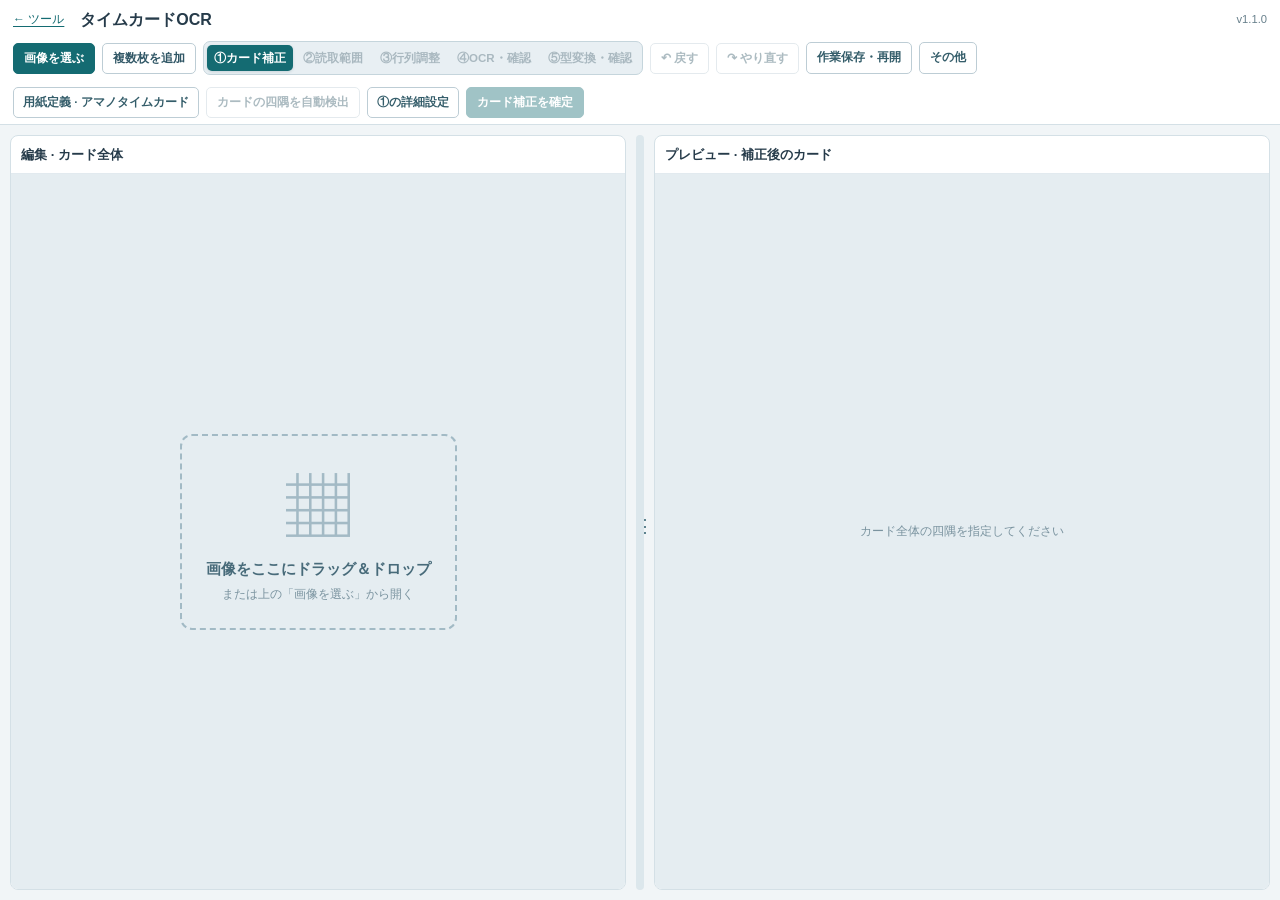
==== commit 2cbc1494: "タイムカードOCRの最新版を公開" ====
--- a/www/test/timecard-ocr/index.html
+++ b/www/test/timecard-ocr/index.html
@@ -8,11 +8,13 @@
 <header class="topbar"><a href="../" class="back">← ツール</a><h1>タイムカードOCR</h1><span id="image-name" class="image-name"></span><span id="app-version" class="app-version" aria-label="バージョン"></span></header>
 <div class="toolbar" aria-label="共通操作">
 <label class="file-button">画像を選ぶ<input id="image-file" type="file" accept="image/png,image/jpeg,image/webp,image/bmp"></label>
+<label class="file-button secondary" title="画像を選択順に追加します"><span>複数枚を追加</span><input id="queue-files" type="file" multiple accept="image/png,image/jpeg,image/webp,image/bmp"></label>
 <nav class="steps" aria-label="編集工程"><button id="step-card" type="button" aria-pressed="true">①カード補正</button><button id="step-table" type="button" aria-pressed="false" disabled>②読取範囲</button><button id="step-grid" type="button" aria-pressed="false" disabled>③行列調整</button><button id="step-ocr" type="button" aria-pressed="false" disabled>④OCR・確認</button><button id="step-cast" type="button" aria-pressed="false" disabled>⑤型変換・確認</button></nav>
 <button id="undo-edit" type="button" class="secondary" title="戻す（Ctrl+Z）" disabled>↶ 戻す</button><button id="redo-edit" type="button" class="secondary" title="やり直す（Ctrl+Y / Ctrl+Shift+Z）" disabled>↷ やり直す</button>
 <details id="save-menu" class="menu"><summary>作業保存・再開</summary><div class="save-popover"><button id="save-project" type="button" disabled>作業を保存（画像込みJSON）</button><label class="file-button secondary">保存した作業を開く<input id="project-file" type="file" accept=".json,application/json"></label></div></details>
-<details id="other-menu" class="menu"><summary>その他</summary><div class="settings-popover"><div class="button-row"><button id="demo" class="secondary" type="button">合成サンプル</button><button id="demo-alignment" class="secondary" type="button">位置合わせサンプル</button></div><details><summary>使い方</summary><p>①でカード全体の四隅を調整し、②で表とカード情報の枠を決めます。③で行列を合わせ、④でOCRと結果の確認を行い、⑤で列の型に合わせて値を整えます。</p><p>各工程の詳細設定から、その工程に必要な設定を変更できます。作業JSONには画像を含みます。</p></details><p><a href="THIRD_PARTY.md">使用モデル・ライセンス</a></p><button id="clear-engine" class="secondary" type="button">認識データを削除</button></div></details>
+<details id="other-menu" class="menu"><summary>その他</summary><div class="settings-popover"><div class="button-row"><button id="demo" class="secondary" type="button">合成サンプル</button><button id="demo-alignment" class="secondary" type="button">位置合わせサンプル</button></div><details><summary>使い方</summary><p>①でカード全体の四隅を調整し、②で表とカード情報の枠を決めます。③で行列を合わせ、④でOCRと結果の確認を行い、⑤で列の型に合わせて値を整えます。</p><p>各工程の詳細設定から、その工程に必要な設定を変更できます。作業JSONには画像を含みます。</p></details><details id="usage-requirements"><summary>使用要件・注意事項</summary><section aria-label="使用要件とデータの取扱い"><h3>使用環境</h3><p>PC版の最新のMicrosoft EdgeまたはGoogle Chromeを推奨します。JavaScript・WebAssembly・サイトの保存領域を有効にし、HTTPSまたはlocalhostで開いてください。GPU実行にはWebGPUに対応したブラウザー・GPU・ドライバーが必要です。</p><h3>画像・読取結果の取扱い</h3><p>画像の補正・OCR・型変換は、すべて利用者のブラウザー内で完結します。タイムカード画像と読取結果をサーバーへ送信・保存することはありません。本ツールが画像や読取結果を自動で永続保存することもありません。</p><p>「作業を保存」やCSV・SQLiteなどの書出しを選んだ場合は、利用者の端末へファイルを保存します。作業JSONには画像と読取結果が含まれます。個人情報を含む保存ファイルは利用者自身で管理してください。保存していない作業は、タブを閉じたり再読込みしたりすると失われます。</p><h3>モデル・キャッシュ・処理時間</h3><p>初回準備やモデルの追加・更新時には、認識モデルと実行用データを取得する通信が発生します。OCR開始時にモデルをメモリーへ読み込みます。モデルと実行方式に応じて数十～数百MBのブラウザーキャッシュを使用し、高精度のCPU構成では約200MBを使用します。GPU用データやアプリ本体、別のモデルを追加すると、さらに保存領域を使用します。</p><p>認識データはブラウザーに保持され、削除すると再取得が必要です。表示幅などの設定も端末内に保存します。処理には空きメモリーが必要で、PCの性能や画像・文字の量によっては数分かかることがあります。</p><h3>免責</h3><p>本ツールは認識結果の正確性や動作を保証しません。結果は必ず原画像と照合し、利用者の責任で確認・修正してください。本ツールの使用または使用不能により生じた誤認識、データ消失、その他の損害について、作者は一切の責任を負いません。</p></section></details><p><a href="THIRD_PARTY.md">使用モデル・ライセンス</a></p><button id="clear-engine" class="secondary" type="button">認識データを削除</button></div></details>
 </div>
+<div id="queue-bar" class="queue-bar" aria-label="連続処理" hidden><button id="queue-prev" class="secondary" type="button">前のカード</button><label>カード<select id="queue-select" aria-label="カードを選ぶ"></select></label><button id="queue-next" class="secondary" type="button">次のカード</button><button id="queue-export" class="secondary" type="button">まとめてCSV</button><button id="queue-close" class="secondary" type="button">連続処理を終了</button></div>
 <div class="workflow-controls">
 <details id="definition-menu" class="menu stage-card-only"><summary>用紙定義</summary><div class="definition-popover"><label>テンプレート<select id="preset"><option value="original">アマノタイムカード</option><option value="simple">勤務表</option></select></label><div class="button-row"><button id="save-template" class="secondary" type="button">現在の用紙定義を保存</button><label class="file-button secondary">用紙定義を開く<input id="template-file" type="file" accept=".json,application/json"></label></div><details><summary>JSON編集</summary><label for="definition-json">用紙定義JSON</label><textarea id="definition-json" rows="12" spellcheck="false"></textarea><div class="button-row"><button id="show-definition" class="secondary" type="button">現在の定義を表示</button><button id="copy-definition" class="secondary" type="button">コピー</button><button id="import-definition" type="button">貼り付けた定義を適用</button></div></details><p id="definition-message" class="small muted" role="status"></p><button id="close-definition" class="secondary" type="button">閉じる</button></div></details>
 <div class="stage-range-only segmented" role="group" aria-label="読取範囲の対象" hidden><button id="range-card" type="button" aria-pressed="true">カード情報</button><button id="range-table" type="button" aria-pressed="false">表</button></div>
@@ -20,14 +22,14 @@
 <div id="grid-counts" class="stage-grid-only counts" hidden><label>行数<span class="stepper"><button type="button" data-count="rows" data-delta="-1" aria-label="行数を減らす">−</button><input id="rows" type="number" min="1" max="64" value="17" aria-label="行数"><button type="button" data-count="rows" data-delta="1" aria-label="行数を増やす">＋</button></span></label><label>列数<span class="stepper"><button type="button" data-count="columns-count" data-delta="-1" aria-label="列数を減らす">−</button><input id="columns-count" type="number" min="1" max="24" value="4" aria-label="列数"><button type="button" data-count="columns-count" data-delta="1" aria-label="列数を増やす">＋</button></span></label></div>
 <button id="auto-points" class="secondary" type="button" disabled>カードの四隅を自動検出</button>
 <details id="grid-auto-menu" class="menu stage-grid-only" hidden><summary>行列を自動配置</summary><div class="settings-popover"><label>適用範囲<select id="auto-scope"><option value="selection">選択範囲</option><option value="all">表全体</option></select></label><label>対象<select id="auto-axis"><option value="both">行と列</option><option value="rows">行</option><option value="columns">列</option></select></label><button id="apply-grid-auto" type="button">配置する</button><button id="undo-grid-auto" class="secondary" type="button" hidden>元に戻す</button></div></details>
-<div class="stage-ocr-only ocr-controls" hidden><button id="run" type="button" disabled>一括OCRを実行</button><button id="run-selected" class="secondary" type="button" disabled>選択セルを再OCR</button></div>
+<div class="stage-ocr-only ocr-controls" hidden><label>モデル<select id="ocr-profile"><option value="light">軽量</option><option value="balanced">標準</option><option value="accurate" selected>高精度</option></select></label><label>実行<select id="ocr-device"><option value="auto" selected>自動</option><option value="cpu">CPU</option><option value="gpu" disabled>GPU</option></select></label><button id="run" type="button" disabled>一括OCRを実行</button><button id="run-selected" class="secondary" type="button" disabled>選択セルを再OCR</button><span id="ocr-runtime" class="small muted" role="status"></span></div>
 <div class="stage-cast-only cast-controls" hidden><label>型を設定する列・項目<select id="cast-target"></select></label><label>型<select id="cast-type"></select></label><label>変換できない値<select id="cast-error"><option value="review">要確認にする</option><option value="ignore">無視して文字列を残す</option></select></label><button id="recast" type="button">型変換を適用</button></div>
 <details id="settings-menu" class="menu"><summary id="settings-title">①の詳細設定</summary><div class="settings settings-popover">
 <section id="point-settings"><h2>補正点</h2><label id="method-control">表の補正方法<select id="method"><option value="perspective">4点：遠近・傾き補正</option><option value="affine">3点：傾き補正</option></select></label><div class="stage-card-only form-grid"><label>カード幅 px<input id="card-width" type="number" min="32" max="3200" placeholder="自動"></label><label>カード高さ px<input id="card-height" type="number" min="32" max="3200" placeholder="自動"></label></div><div class="button-row"><button id="undo-point" class="secondary" type="button" disabled>最後の点を削除</button><button id="reset-points" class="secondary" type="button" disabled>点をすべて解除</button><button id="whole-image" class="secondary" type="button" disabled>画像全体を使う</button></div><div class="button-row"><button id="save-calibration" class="secondary" type="button" disabled>補正点を保存</button><label class="file-button secondary">補正点を開く<input id="calibration-file" type="file" accept=".json,application/json"></label></div><div id="point-coordinates" aria-label="補正点の座標"></div><p id="point-hint" class="small muted"></p></section>
 <section id="field-settings" hidden><h2>カード情報の枠</h2><div class="form-grid"><label>X1 %<input data-card-box="0" type="number" min="0" max="100" step="0.1"></label><label>Y1 %<input data-card-box="1" type="number" min="0" max="100" step="0.1"></label><label>X2 %<input data-card-box="2" type="number" min="0" max="100" step="0.1"></label><label>Y2 %<input data-card-box="3" type="number" min="0" max="100" step="0.1"></label></div><label>回転 °<input id="field-angle" type="number" min="-180" max="180" step="0.5"></label><button id="clear-card-field" class="secondary" type="button">この枠を解除</button></section>
 <section class="stage-grid-only" hidden><h2>列の詳細</h2><label>編集する列<select id="detail-column"></select></label><label>本文の回転 °<input id="column-angle" type="number" min="-180" max="180" step="0.5"></label><div id="columns-editor"></div><div class="button-row"><button id="add-column" class="secondary" type="button">選択列を分割して追加</button><button id="sort-columns" class="secondary" type="button">列を左から整列</button></div></section>
 <section class="stage-ocr-only" hidden><label class="check"><input id="compare-blue" type="checkbox">原色・青除去を2回比較</label><label>要確認の信頼度基準 %<input id="confidence-threshold" type="number" min="0" max="100" step="1" value="90"></label><div class="form-grid"><label>青除去 H下限<input id="blue-hue-low" type="number" min="0" max="179" value="75"></label><label>H上限<input id="blue-hue-high" type="number" min="0" max="179" value="125"></label></div><label>青除去の彩度下限<input id="blue-saturation" type="number" min="0" max="255" value="45"></label></section>
-<section class="stage-cast-only" hidden><h2>選択した列・項目の補正</h2><p id="cast-rule-target" class="small"></p><label class="check"><input id="cast-compact" type="checkbox">3～4桁の数字を時刻として読む（830 → 08:30）</label><label>文字の置換（1行に「変換前 → 変換後」。空の変換後は削除）<textarea id="cast-rules" rows="9" spellcheck="false"></textarea></label><p class="small muted">時刻・時間数の型付き値は分単位です。空欄は0に変換しません。設定変更時はこの列・項目の変換修正と承認を解除して再計算します。</p><div class="button-row"><button id="apply-cast-rules" type="button">補正設定を適用</button><button id="reset-cast-rules" class="secondary" type="button">この型の初期設定に戻す</button></div></section>
+<section class="stage-cast-only" hidden><h2>選択した列・項目の補正</h2><p id="cast-rule-target" class="small"></p><label class="check"><input id="cast-compact" type="checkbox">3～4桁の数字を時刻として読む（830 → 08:30）</label><h3>文字の置換</h3><table class="cast-rules-table"><thead><tr><th scope="col">変換前</th><th scope="col">変換後</th></tr></thead><tbody id="cast-rules"></tbody></table><div class="button-row"><button id="add-cast-rule" class="secondary" type="button">行を追加</button><button id="copy-cast-rules" class="secondary" type="button">置換表をコピー</button></div><textarea id="cast-rules-copy" aria-label="コピー用の置換表" rows="5" spellcheck="false" readonly hidden></textarea><p class="small muted">時刻・時間数の型付き値は分単位です。空欄は0に変換しません。設定変更時はこの列・項目の変換修正と承認を解除して再計算します。</p><div class="button-row"><button id="apply-cast-rules" type="button">補正設定を適用</button><button id="reset-cast-rules" class="secondary" type="button">この型の初期設定に戻す</button></div></section>
 <button class="secondary stage-range-only" data-save-template type="button" hidden>現在の用紙定義を保存</button><button class="secondary stage-grid-only" data-save-template type="button" hidden>現在の用紙定義を保存</button><button id="close-settings" class="secondary close-settings" type="button">閉じる</button></div></details>
 <button id="apply" type="button" disabled>カード補正を確定</button><button id="open-heading" class="stage-grid-only secondary" type="button" hidden>見出し名</button><button id="finish-grid" class="stage-grid-only" type="button" hidden disabled>調整完了</button>
 <button id="finish-ocr" class="stage-ocr-only" type="button" hidden>型変換へ進む</button>
@@ -37,14 +39,14 @@
 <div id="grid-tools" class="stage-grid-only grid-tools" hidden><div class="segmented" role="group" aria-label="画像上の操作"><button id="grid-adjust" type="button" aria-pressed="true">範囲の調整</button><button id="pick-header-rows" type="button" aria-pressed="false">見出し行</button><button id="pick-header-columns" type="button" aria-pressed="false">見出し列</button></div><div id="column-range-controls" class="column-range" hidden><label>編集する列<select id="selected-column"></select></label><label>X1 %<input id="column-x1" type="number" min="0" max="100" step="0.1"></label><label>X2 %<input id="column-x2" type="number" min="0" max="100" step="0.1"></label></div><span id="selection-summary" class="small muted"></span><span id="header-summary" class="small muted"></span></div>
 <section id="engine-panel" class="engine-bar" aria-label="初回準備" hidden><span>OCR用データを保存（約98MB）</span><button id="prepare-engine" type="button">準備する</button></section><p id="message" role="status" aria-live="polite" hidden></p>
 <main class="workspace">
-<section class="panel image-panel" id="edit-panel"><div id="editor-head" class="section-head"><h2 id="editor-title">編集 · カード全体</h2><span id="editor-state" class="small muted"></span><div id="image-edit-actions" class="stage-grid-only image-edit-actions" hidden><button id="open-color-editor" class="secondary" type="button">色を除去</button></div></div>
+<section class="panel image-panel" id="edit-panel"><div id="editor-head" class="section-head"><h2 id="editor-title">編集 · カード全体</h2><span id="editor-state" class="small muted"></span><div id="image-edit-actions" class="stage-grid-only image-edit-actions" hidden><button id="open-color-editor" class="secondary" type="button">色・縦線を除去</button></div></div>
 <div id="image-drop-zone" class="image-viewport" role="region" aria-label="①では画像をドラッグ＆ドロップできます"><div id="heading-editor" class="heading-popup" hidden role="dialog" aria-label="見出し名を編集"><h3 id="heading-title">見出し名</h3><div class="segmented" role="group" aria-label="編集する見出しの軸"><button id="heading-axis-column" type="button" aria-pressed="true">列名</button><button id="heading-axis-row" type="button" aria-pressed="false">行名</button></div><div class="heading-fields"><div id="column-heading-fields"><label>編集する列<select id="heading-column"></select></label><label>列の見出し名<input id="column-label" type="text" maxlength="80"></label></div><div id="row-heading-fields"><label>編集する行<select id="selected-row"></select></label><label>行の見出し名<input id="row-label" type="text" maxlength="80"></label></div><button id="close-heading" class="secondary" type="button">閉じる</button></div></div><div id="empty-image" class="empty"><span aria-hidden="true">▦</span><strong>画像をここにドラッグ＆ドロップ</strong><small>または上の「画像を選ぶ」から開く</small></div><canvas id="image-canvas" width="800" height="560" hidden tabindex="0" aria-label="編集画像"></canvas></div><div id="point-tools" class="point-tools" hidden><p id="canvas-caption" class="small muted"></p><div id="point-list" class="point-list" role="group" aria-label="調整する点"></div></div></section>
 <div id="workspace-splitter" role="separator" aria-label="左右ペインの幅" aria-orientation="vertical" aria-valuemin="20" aria-valuemax="80" aria-valuenow="50" tabindex="0"></div>
 <section id="results-panel" class="panel results-panel"><div id="preview-head" class="section-head"><h2 id="preview-title">プレビュー · 補正後のカード</h2><span id="result-count" class="count"></span><div id="input-preview-controls" class="segmented" role="group" aria-label="OCR入力の表示"><button id="preview-card" type="button" aria-pressed="false" hidden>カード全体</button><button id="preview-crops" type="button" aria-pressed="true">切出し</button><button id="preview-atlas" type="button" aria-pressed="false">結合画像</button><button id="preview-blue" type="button" aria-pressed="false" hidden>青除去後の結合画像</button></div></div>
 <div id="geometry-preview" class="image-viewport"><p id="preview-empty" class="empty">カード全体の四隅を指定してください</p><canvas id="preview-canvas" width="800" height="560" hidden aria-label="補正後のプレビュー"></canvas></div><div id="card-preview-grid" class="card-preview-grid" hidden></div>
 <div class="table-wrap crop-table-wrap" id="table-wrap" hidden><p class="empty">結果なし</p></div><div id="ocr-card-wrap" class="ocr-card-wrap" hidden><canvas id="ocr-card-canvas" aria-label="読取対象のカード全体"></canvas><svg id="card-selection" class="selection-overlay" aria-label="カードの選択箇所"></svg></div><div id="atlas-wrap" class="atlas-wrap" hidden><canvas id="atlas-canvas" aria-label="OCRに使う結合画像"></canvas><svg id="atlas-selection" class="selection-overlay" aria-label="結合画像の選択箇所"></svg></div>
-<div id="review-controls" class="stage-review-only review-controls" hidden><label class="check"><input id="only-flagged" type="checkbox">要確認のみ</label><details id="reason-menu" class="menu"><summary>理由で絞込</summary><div class="reason-popover"><div id="ocr-review-reasons"><label class="check"><input data-review-reason="low_confidence" type="checkbox">低信頼度</label><label class="check"><input data-review-reason="invalid_time" type="checkbox">形式異常</label><label class="check"><input data-review-reason="variant_disagreement" type="checkbox">比較相違</label></div><div id="cast-review-reasons" hidden><label class="check"><input data-review-reason="cast_error" type="checkbox">型変換エラー</label></div></div></details><button id="approve-filtered" type="button">絞り込んだ0件を一括承認</button><button id="approval-mode" class="secondary" type="button">一部を選んで承認</button><button id="approval-select-all" class="secondary" type="button" hidden>絞込内を全選択</button><button id="approve-selected" type="button" hidden>選択した0件を承認</button><button id="approval-exit" class="secondary" type="button" hidden>選択を終了</button><button id="undo-approval" class="secondary" type="button" hidden>承認を取り消す</button><span id="review-summary" class="small muted"></span></div>
-<div id="ocr-result-area" class="ocr-result-area" hidden><div id="ocr-result-wrap" class="table-wrap" hidden></div><div id="review-splitter" role="separator" aria-label="OCR結果と確認パネルの幅" aria-orientation="vertical" aria-valuemin="20" aria-valuemax="80" aria-valuenow="55" tabindex="0" hidden></div><section id="cell-review" class="cell-review" hidden aria-label="選択セルの確認"><div class="review-heading"><h3 id="cell-title"></h3><span id="cell-flags" class="small"></span></div><div class="crop-pair"><div><span>原色</span><canvas id="crop-original" width="200" height="100"></canvas></div><div><span>青除去</span><canvas id="crop-filtered" width="200" height="100"></canvas></div></div><dl><dt>OCR原文</dt><dd id="raw-text"></dd><dt>青除去候補</dt><dd id="filtered-text"></dd><dt>信頼度</dt><dd id="confidence"></dd><dt class="cast-detail" hidden>④の採用値</dt><dd id="cast-source" class="cast-detail" hidden></dd><dt class="cast-detail" hidden>型と変換結果</dt><dd id="cast-status" class="cast-detail" hidden></dd></dl><div class="form-grid review-inputs"><label><span id="corrected-label">確認後の値</span><textarea id="corrected-value" rows="2" maxlength="1000" autocomplete="off"></textarea></label><label>修正・確認の理由（任意）<input id="correction-reason" type="text" maxlength="1000" placeholder="例：原画像と照合" autocomplete="off"></label></div><div class="review-actions"><label class="check"><input id="reviewed" type="checkbox">画像と照合済み（任意）</label><div class="button-row"><button id="save-cell" type="button">保存</button><button id="save-next" class="secondary" type="button">保存して次へ</button></div><details><summary>履歴</summary><ol id="history"></ol></details></div></section></div>
+<div id="review-controls" class="stage-review-only review-controls" hidden><label class="check"><input id="only-flagged" type="checkbox">要確認のみ</label><details id="reason-menu" class="menu"><summary>理由で絞込</summary><div class="reason-popover"><div id="ocr-review-reasons"><label class="check"><input data-review-reason="low_confidence" type="checkbox">低信頼度</label><label class="check"><input data-review-reason="invalid_time" type="checkbox">形式異常</label><label class="check"><input data-review-reason="variant_disagreement" type="checkbox">比較相違</label></div><div id="cast-review-reasons" hidden><label class="check"><input data-review-reason="cast_error" type="checkbox">型変換エラー</label><label class="check"><input data-review-reason="cast_candidate" type="checkbox">変換候補</label></div></div></details><button id="approve-filtered" type="button">絞り込んだ0件を一括承認</button><button id="approval-mode" class="secondary" type="button">一部を選んで承認</button><button id="approval-select-all" class="secondary" type="button" hidden>絞込内を全選択</button><button id="approve-selected" type="button" hidden>選択した0件を承認</button><button id="approval-exit" class="secondary" type="button" hidden>選択を終了</button><button id="undo-approval" class="secondary" type="button" hidden>承認を取り消す</button><span id="review-summary" class="small muted"></span></div>
+<div id="ocr-result-area" class="ocr-result-area" hidden><div id="ocr-result-wrap" class="table-wrap" hidden></div><div id="review-splitter" role="separator" aria-label="OCR結果と確認パネルの幅" aria-orientation="vertical" aria-valuemin="20" aria-valuemax="80" aria-valuenow="55" tabindex="0" hidden></div><section id="cell-review" class="cell-review" hidden aria-label="選択セルの確認"><div class="review-heading"><h3 id="cell-title"></h3><span id="cell-flags" class="small"></span></div><div class="crop-pair"><div><span>原色</span><canvas id="crop-original" width="200" height="100"></canvas></div><div><span>青除去</span><canvas id="crop-filtered" width="200" height="100"></canvas></div></div><dl><dt>OCR原文</dt><dd id="raw-text"></dd><dt>青除去候補</dt><dd id="filtered-text"></dd><dt>信頼度</dt><dd id="confidence"></dd><dt class="cast-detail" hidden>④の採用値</dt><dd id="cast-source" class="cast-detail" hidden></dd><dt class="cast-detail" hidden>型と変換結果</dt><dd id="cast-status" class="cast-detail" hidden></dd></dl><div id="cast-candidates" class="cast-candidates" hidden><strong>変換候補</strong><div id="cast-candidate-buttons" class="button-row"></div></div><div class="form-grid review-inputs"><label><span id="corrected-label">確認後の値</span><textarea id="corrected-value" rows="2" maxlength="1000" autocomplete="off"></textarea></label><label>修正・確認の理由（任意）<input id="correction-reason" type="text" maxlength="1000" placeholder="例：原画像と照合" autocomplete="off"></label></div><div class="review-actions"><label class="check"><input id="reviewed" type="checkbox">画像と照合済み（任意）</label><div class="button-row"><button id="save-cell" type="button">保存</button><button id="save-next" class="secondary" type="button">保存して次へ</button></div><details><summary>履歴</summary><ol id="history"></ol></details></div></section></div>
 </section></main></div>
 <dialog id="confirm-dialog" aria-labelledby="confirm-title" aria-describedby="confirm-message"><form method="dialog"><h2 id="confirm-title">操作の確認</h2><p id="confirm-message" data-confirm-message></p><div class="button-row"><button value="cancel" class="secondary" autofocus>キャンセル</button><button value="discard">続ける</button></div></form></dialog>
 </body></html>
--- a/www/test/timecard-ocr/style.css
+++ b/www/test/timecard-ocr/style.css
@@ -6,6 +6,7 @@
 .file-button{position:relative;margin:0;overflow:hidden}.file-button input{position:absolute;width:100%;height:100%;inset:0;opacity:0;cursor:pointer;padding:0}.file-button:focus-within{outline:3px solid #e6a940;outline-offset:2px}
 .app-shell{height:100vh;height:100dvh;display:flex;flex-direction:column;min-height:0}.topbar{display:flex;align-items:center;gap:16px;flex:none;padding:8px 13px 4px;background:#fff}.back{font-size:.75rem;white-space:nowrap}h1{font-size:1rem;margin:0;white-space:nowrap}.image-name{font-size:.7rem;color:#68808c;margin-left:auto;overflow:hidden;text-overflow:ellipsis;white-space:nowrap;min-width:0}
 .toolbar{display:flex;align-items:center;gap:7px;flex-wrap:wrap;flex:none;padding:6px 13px;background:#fff;position:relative;z-index:5}.steps,.segmented{display:inline-flex;gap:3px;padding:3px;border:1px solid #c5d5dc;border-radius:7px;background:#e8eff3}.steps button,.segmented button{border:0;background:transparent;color:#4d6875;padding:5px 9px}.steps button[aria-pressed=true],.segmented button[aria-pressed=true]{color:#fff;background:var(--accent);box-shadow:0 1px 3px #173e4926}
+.queue-bar{display:flex;align-items:center;gap:6px;flex-wrap:wrap;flex:none;padding:4px 13px;background:#f6f9fa;border-bottom:1px solid #d5e2e8}.queue-bar[hidden]{display:none}.queue-bar label{display:flex;align-items:center;gap:5px;margin:0;font-size:.72rem}.queue-bar select{width:auto;max-width:min(420px,45vw);margin:0;padding:4px}.queue-bar button{padding:4px 8px}.file-button:has(input:disabled){opacity:.4;cursor:not-allowed}
 .workflow-controls{display:flex;align-items:center;gap:7px;flex:none;flex-wrap:wrap;padding:6px 13px;background:#fff;border-bottom:1px solid var(--border)}.workflow-controls progress{width:85px;height:8px;accent-color:var(--accent)}
 .counts{display:flex;align-items:center;gap:10px}.counts label{display:flex;align-items:center;gap:5px;margin:0;font-size:.72rem}.stepper{display:inline-flex;align-items:stretch;border:1px solid #bdcdd5;border-radius:5px;overflow:hidden}.stepper button{border:0;border-radius:0;min-width:25px;padding:4px 6px;background:#f0f5f7;color:#315766}.stepper input[type=number]{width:46px;border:0;border-radius:0;margin:0;padding:3px;text-align:center;appearance:textfield;-moz-appearance:textfield}.stepper input::-webkit-inner-spin-button,.stepper input::-webkit-outer-spin-button{appearance:none;margin:0}
 .ocr-controls{display:flex;gap:7px;align-items:center;margin-left:auto}.ocr-controls label{display:flex;gap:5px;align-items:center;margin:0;font-size:.72rem}.ocr-controls select{margin:0;width:auto;padding:4px 7px}
@@ -19,6 +20,8 @@
 .results-panel{display:flex;flex-direction:column}.table-wrap{overflow:auto;min-height:0;flex:1}.results-panel.has-review .table-wrap{flex:.8;min-height:90px}.results-panel.has-review .cell-review{flex:1.2;min-height:210px}.table-wrap>.empty{padding:35px 10px}.crop-table{border-collapse:collapse;table-layout:fixed;width:100%;font-size:.72rem}.crop-table th,.crop-table td{border-bottom:1px solid #e3ebf0;border-right:1px solid #e3ebf0;padding:5px;text-align:left;vertical-align:top}.crop-table thead th{position:sticky;top:0;z-index:2;background:#eef4f6}.crop-table th:first-child{width:42px;background:#eef4f6}.crop-table th small{display:block;font-weight:400;font-size:.63rem;color:#587482;overflow-wrap:anywhere}.crop-card{border:1px solid #d4e0e6;border-radius:5px;overflow:hidden;background:#fff;display:flex;flex-direction:column;gap:3px;padding:3px}.crop-card.header-row{background:#fff7e2;border-color:#ddbe72}.crop-card.header-column{box-shadow:inset 3px 0 #9873c7}.crop-card.selected{outline:2px solid #247e88;outline-offset:-1px}.crop-select{display:flex;flex-direction:column;align-items:stretch;width:100%;border:0;background:transparent;color:#284957;white-space:normal;padding:0;font-weight:400;min-width:0}.crop-select canvas{display:block;width:100%;height:66px;object-fit:contain;background:#f1f5f7;border-radius:3px}.crop-value{font-size:.72rem;text-align:left;overflow-wrap:anywhere;min-height:20px;padding:3px}.cell-flags{font-size:.6rem;color:#946b27;overflow-wrap:anywhere}.cell-ocr{font-size:.65rem;padding:3px 6px;align-self:flex-end}
 .cell-review{overflow:auto;border-top:1px solid #d6e1e7;padding:8px 10px;min-height:0}.review-heading{display:flex;gap:7px;align-items:center;justify-content:space-between;margin-bottom:6px}.review-heading h3{font-size:.78rem;margin:0}.review-heading>span{font-size:.65rem;color:#9b722c;max-width:60%;text-align:right}.crop-pair{display:grid;grid-template-columns:1fr 1fr;gap:7px}.crop-pair>div{min-width:0;border:1px solid #dce6ec;border-radius:5px;overflow:hidden;background:#f6f9fa}.crop-pair span{display:block;font-size:.62rem;padding:2px 6px;color:#536e7e}.crop-pair canvas{display:block;width:100%;height:58px;object-fit:contain;background:#edf2f5}dl{display:grid;grid-template-columns:70px minmax(0,1fr);font-size:.7rem;gap:3px;margin:7px 0}dt{color:#667e89}dd{margin:0;white-space:pre-wrap;overflow-wrap:anywhere}.review-inputs label{margin:3px 0}.review-actions{display:flex;align-items:center;justify-content:space-between;gap:6px;flex-wrap:wrap;margin-top:5px}.review-actions .button-row{margin:0}.review-actions details{font-size:.68rem}.review-actions details[open]{flex-basis:100%}.review-actions ol{font-size:.68rem;padding-left:18px;white-space:pre-wrap;overflow-wrap:anywhere}
 .small{font-size:.71rem}.muted{color:#607582}label{display:block;font-size:.73rem;font-weight:600;margin:7px 0}input:not([type=checkbox]):not([type=file]),select,textarea{min-width:0;border:1px solid #c4d2da;border-radius:4px;padding:5px 7px;color:#294452;background:#fff;font-size:.75rem;display:block;margin-top:3px}label>input:not([type=checkbox]):not([type=file]),label>select,textarea{width:100%}textarea{font-family:Consolas,monospace;font-size:.69rem;resize:vertical}input[type=checkbox]{accent-color:var(--accent);width:14px;height:14px;flex-shrink:0}.check{display:flex;align-items:center;gap:5px;font-weight:400;white-space:nowrap}.form-grid{display:grid;grid-template-columns:1fr 1fr;gap:7px}.button-row{display:flex;flex-wrap:wrap;gap:6px;align-items:center;margin:7px 0}.button-row label{margin:0}summary{cursor:pointer;color:#345d6a;font-weight:600}.menu>summary{list-style:none;border:1px solid #bdcdd5;background:#fff;border-radius:5px;padding:6px 10px;white-space:nowrap}.menu>summary::-webkit-details-marker{display:none}.menu[open]>summary{background:#e7f1f1;border-color:#7aa2ab}.settings-popover,.save-popover{position:absolute;top:calc(100% - 3px);left:13px;z-index:20;max-height:calc(100dvh - 100px);overflow:auto;padding:14px;background:#fff;border:1px solid #bdcdd5;border-radius:8px;box-shadow:0 8px 30px #233f4c29}.settings-popover{width:min(520px,calc(100vw - 26px))}.settings-popover h2{font-size:.83rem;margin:0 0 7px}.settings-popover details{margin-top:10px}.settings-popover p{font-size:.73rem;margin:7px 0}.close-settings{margin-top:10px}.column-row{border:1px solid #e1e8ed;background:#f8fafb;border-radius:5px;padding:7px;margin:7px 0}.column-row label{margin:3px 0;font-size:.67rem}.column-top{display:flex;gap:5px;align-items:center;justify-content:space-between}.column-top input{max-width:190px}.column-top button{font-size:.65rem;padding:3px 7px}.save-popover{left:auto;right:13px;display:grid;gap:7px;min-width:230px}.save-popover>label{margin:0}.sr-only{position:absolute;width:1px;height:1px;padding:0;margin:-1px;overflow:hidden;clip:rect(0,0,0,0);white-space:nowrap;border:0}[hidden]{display:none!important}
+.cast-rules-table{width:100%;table-layout:fixed;border-collapse:collapse;font-size:.72rem}.cast-rules-table th{text-align:left;padding:3px 5px;background:#eef4f6;border:1px solid #dce6ec}.cast-rules-table td{padding:3px;border:1px solid #dce6ec}.cast-rules-table input{width:100%;margin:0!important}.cast-rule-end{display:flex;gap:4px;align-items:center}.cast-rule-end button{flex:none;padding:4px 6px;font-size:.67rem}.settings-popover section h3{font-size:.75rem;margin:10px 0 5px}
+.cast-candidates{border:1px solid #ead5a1;background:#fff8e9;border-radius:5px;padding:6px 8px;margin:7px 0;font-size:.72rem}.cast-candidates .button-row{margin:5px 0 0}
 @media(max-width:760px){.topbar{padding:6px 8px 3px;gap:10px}.topbar h1{font-size:.86rem}.image-name{font-size:.6rem;max-width:35%}.toolbar,.workflow-controls,.grid-tools{padding:5px 8px;gap:5px}.toolbar button,.toolbar .file-button,.menu>summary{font-size:.69rem;padding:5px 7px}.steps{padding:2px;gap:2px}.steps button{font-size:.68rem;padding:5px 6px}.workspace{gap:6px;padding:6px}.section-head{padding:6px;min-height:34px}.section-head h2{font-size:.71rem}.section-head .count{font-size:.6rem}.section-head .check{font-size:.62rem}.grid-tools .segmented{padding:2px}.grid-tools .segmented button{font-size:.62rem;padding:4px 5px}.column-range{gap:5px}.column-range label{font-size:.62rem}.column-range select{max-width:110px}.column-range input{width:52px}.point-tools{padding:5px}.point-tools p{font-size:.61rem}.point-select{font-size:.6rem;padding:3px 5px}.canvas-help{font-size:.59rem}.review-inputs{grid-template-columns:1fr}.crop-pair canvas{height:44px}.review-heading{align-items:flex-start}.results-panel.has-review .cell-review{min-height:170px}.cell-review{padding:6px}.ocr-controls{margin-left:0}.counts{gap:5px}.counts label{font-size:.67rem}.stepper button{min-width:23px}.stepper input[type=number]{width:36px}.empty{font-size:.65rem;padding:8px}}
 .column-range label>input[type=number]{width:66px;margin:0;padding:4px}.column-range label>select{width:145px;margin:0;padding:4px}.ocr-controls label>select{width:auto;margin:0;padding:4px}.stepper input[type=number]{margin:0;border:0;padding:3px}@media(max-width:760px){.column-range label>input[type=number]{width:52px}.column-range label>select{width:110px}}
 .definition-popover{position:absolute;top:calc(100% - 3px);left:13px;z-index:25;width:min(650px,calc(100vw - 26px));max-height:calc(100dvh - 110px);overflow:auto;padding:14px;background:#fff;border:1px solid #bdcdd5;border-radius:8px;box-shadow:0 8px 30px #233f4c29}.definition-popover textarea{width:100%;min-height:160px;max-height:45dvh}.definition-popover p{margin:5px 0}.heading-editor{position:relative;margin-left:auto}.heading-editor>summary{font-size:.69rem;border:1px solid #bdcdd5;padding:4px 7px;border-radius:5px;background:#fff}.heading-fields{position:absolute;top:calc(100% + 5px);right:0;z-index:15;width:280px;max-width:calc(100vw - 26px);padding:12px;background:#fff;border:1px solid #bdcdd5;border-radius:7px;box-shadow:0 7px 22px #233f4c29}.heading-fields label{margin:5px 0;font-size:.72rem}.heading-fields input,.heading-fields select{width:100%;margin-top:3px}.heading-fields button{font-size:.7rem}
@@ -63,3 +66,5 @@
 .app-shell:is([data-stage="4"],[data-stage="5"]) .results-panel.has-review .ocr-result-area #ocr-result-wrap{flex-shrink:1}
 
 .app-version{flex:none;font-size:.7rem;color:#68808c;white-space:nowrap;font-variant-numeric:tabular-nums}
+
+#ocr-runtime{font-size:.68rem;white-space:nowrap}.ocr-controls{flex-wrap:wrap}#ocr-profile{min-width:72px}
